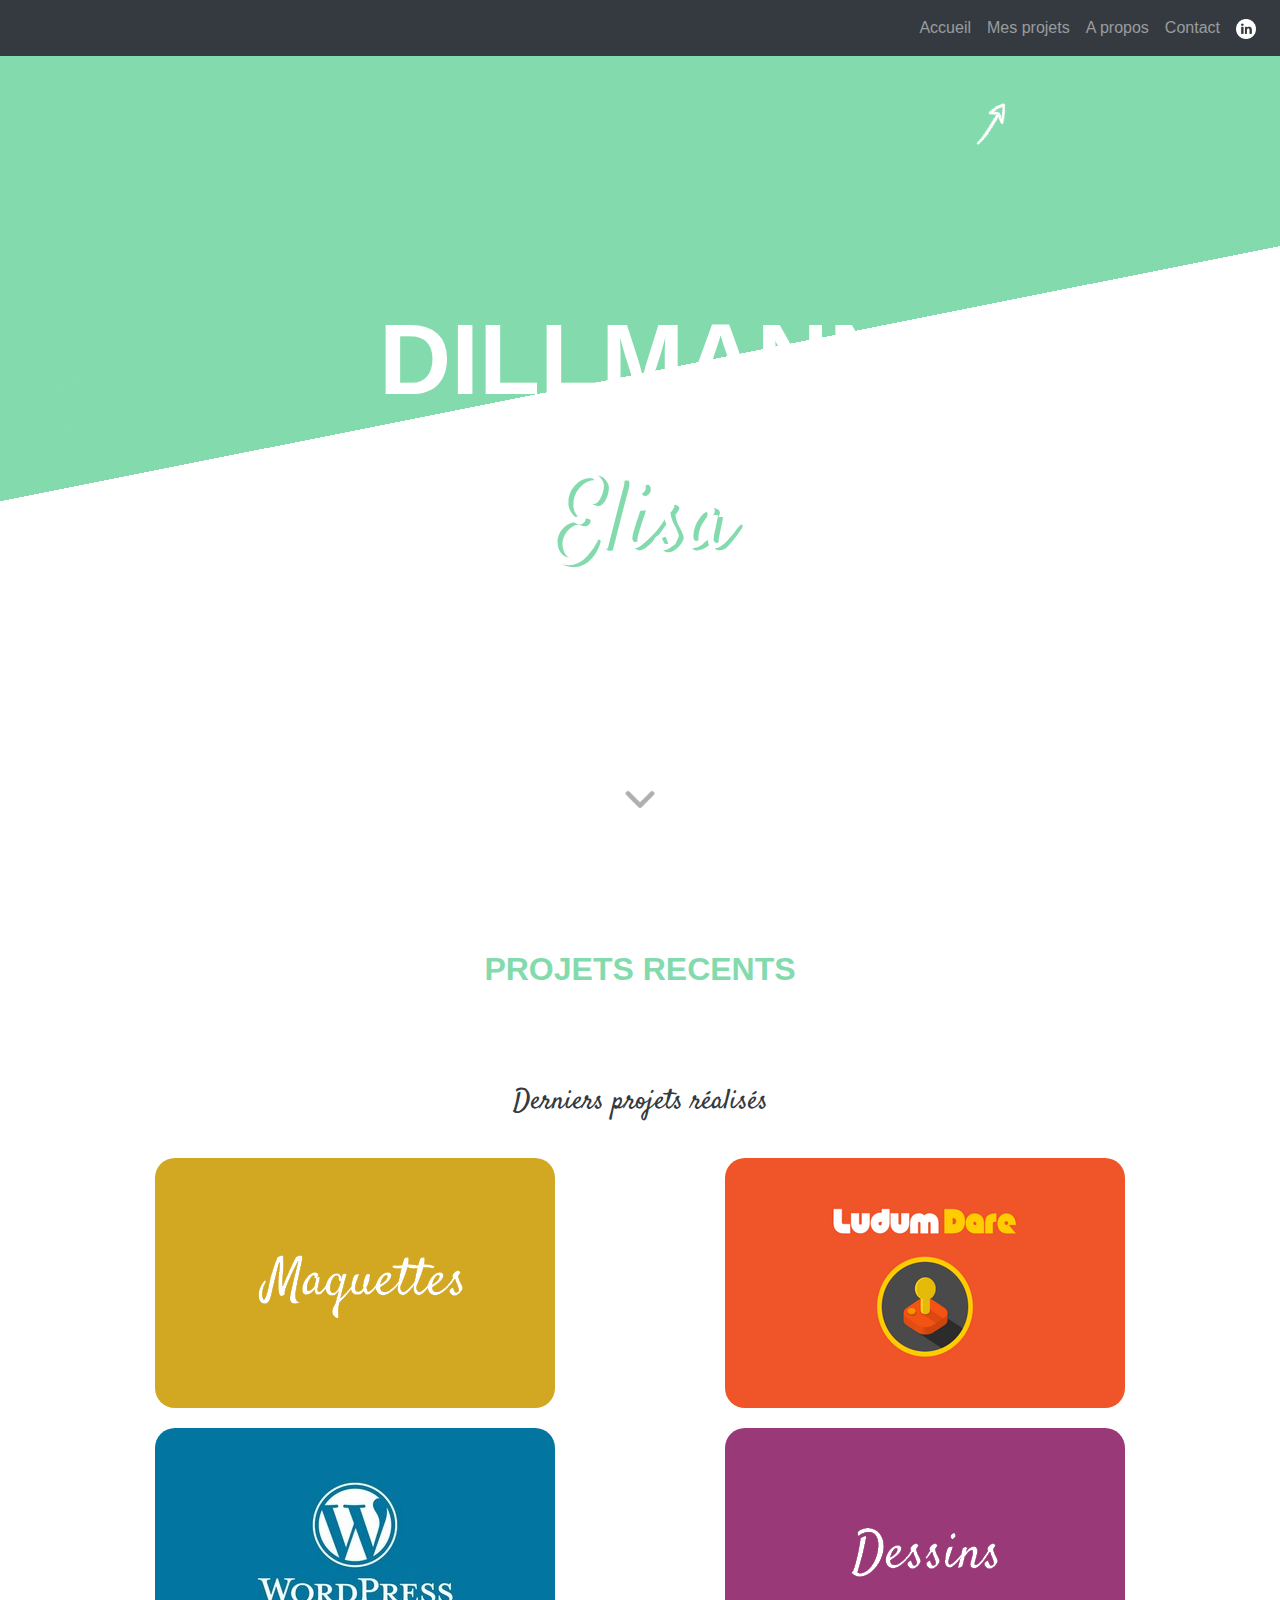
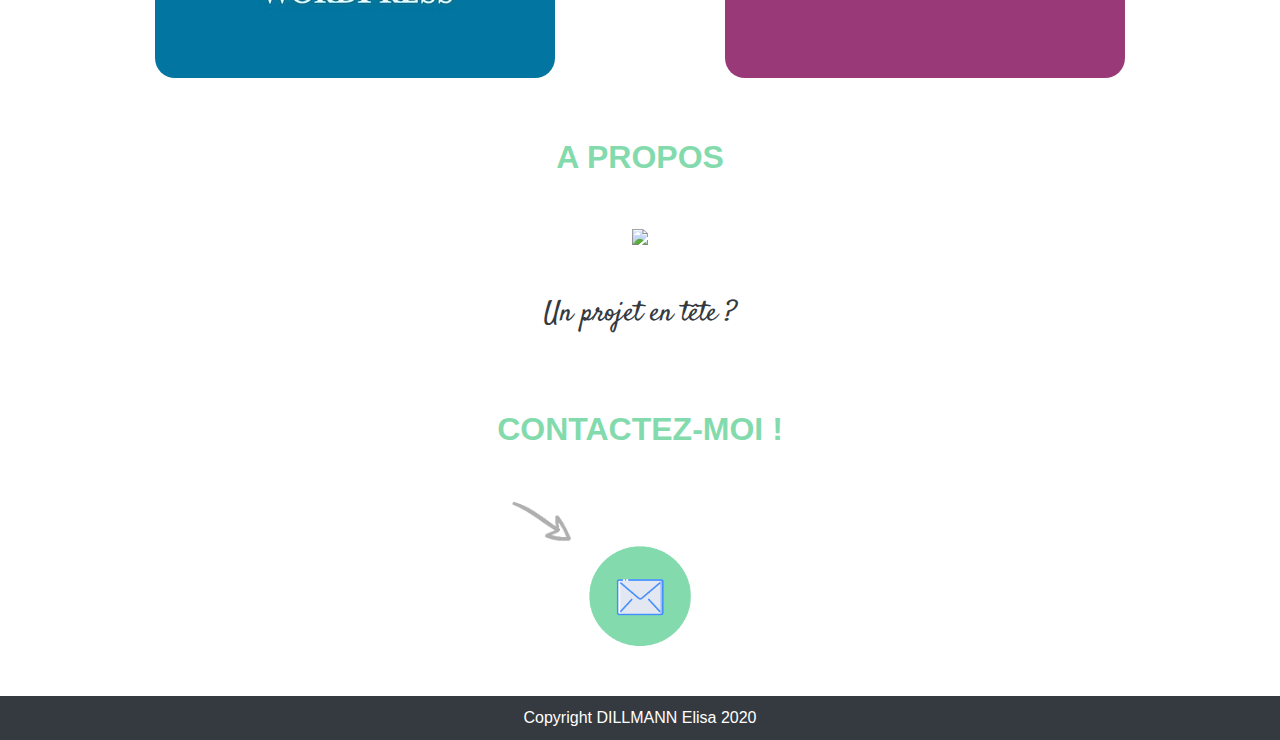
==== index.html @ acb9075e "portfolio content" ====
<!doctype html>
<html lang="en">
  <head>
    <!-- Required meta tags -->
    <meta charset="utf-8">
    <meta name="viewport" content="width=device-width, initial-scale=1, shrink-to-fit=no">

    <!-- Bootstrap CSS -->
    <link rel="stylesheet" href="https://stackpath.bootstrapcdn.com/bootstrap/4.4.1/css/bootstrap.min.css" integrity="sha384-Vkoo8x4CGsO3+Hhxv8T/Q5PaXtkKtu6ug5TOeNV6gBiFeWPGFN9MuhOf23Q9Ifjh" crossorigin="anonymous">
    <link rel="stylesheet" href="style.css">
    <link href="https://fonts.googleapis.com/css2?family=Satisfy&display=swap" rel="stylesheet">

    <title>DILLMANN Elisa</title>
  </head>
<body>
    <header>
 
      <nav class="navbar fixed-top navbar-expand-lg navbar-dark bg-dark">
        <a class="navbar-brand" href="#"></a>
        <button class="navbar-toggler" type="button" data-toggle="collapse" data-target="#navbarSupportedContent" aria-controls="navbarSupportedContent" aria-expanded="false" aria-label="Toggle navigation">
          <span class="navbar-toggler-icon"></span>
        </button>
      
        <!-- Bootstrap pour avoir le menu burger quand l'écran est réduit + liens du menu à droite -->
        <div class="collapse navbar-collapse  " id="navbarSupportedContent">
        
          <div class="collapse navbar-collapse" id="navbarsExample02">
            <form class="form-inline my-2 my-md-0">
              <a class="nav-link" href="#"></a>
            </form>
          </div>
          <div>
            <ul class="navbar-nav mr-auto">
              <li class="nav-item">
                <a class="nav-link" href="#familyname">Accueil </a>
              </li>
              <li class="nav-item">
                <a class="nav-link" href="#projets">Mes projets</a>
              </li>
              <li class="nav-item">
                <a class="nav-link" href="#apropos">A propos</a>
              </li>
              <li class="nav-item">
                <a class="nav-link" href="#contact">Contact</a>
              </li>
              <li>
                <a class="nav-link" href="https://www.linkedin.com/in/elisa-dillmann-827a28141/" target="blank"><img src="img/linkedin.png" height="20px"></a> 
              </li>
             
            </ul>
          </div>
        </div>
      </nav>
        
      <img src="flecheup.PNG" id="flecheup" class="floating">

        <div id="elisa">
           <p id="h1"  ></a>DILLMANN</p>   
           <p id="firstname">Elisa</p>

          <div id="imgdownarrow" class="floating">
            <a href="#projets"> <img src="img/downarrow.png" height="20px"></a>
         
       </div>

        </div>
    
      
    </header>


    <content>

      <div class="blocprojet">
        <h2 class="h2"id="projets"></a>PROJETS RECENTS</h2>
        
        <h3 class="h3">Derniers projets réalisés</h3>

        </div>
 <div class="row">           
          <div class="container text-center">
            <div class="row">
              <div class="col-sm">
                <a href="maquettes.html" target="blank"><img src="maquettes.png" class="projetsrecentsimg img-fluid" alt="Responsive image"></a>
              </div>
              <div class="col-sm ">
                <a href="ludumdare.html" target="blank"><img src="ludumdare.png" class="projetsrecentsimg img-fluid" alt="Responsive image"></a>
              </div>
            </div>
  <div class="row">       
              <div class="col-sm">
                <a href="wordpress.html" target="blank"><img src="img/wordpress.jpg" class="projetsrecentsimg img-fluid" alt="Responsive image"></a>
              </div>
              <div class="col-sm">
                <a href="drawings.html" target="blank"><img src="dessins.png" class="projetsrecentsimg img-fluid" alt="Responsive image"></a>
              </div>
              
            </div>
          </div>
        </div>
         

        
         <div>
            <h2 class="h2" id="apropos">A PROPOS</h2>

            <div id="imgapropos" class="text-center d-none d-lg-block d-md-block" > <img src="apropos.png"></div>
            <div id="imgapropos" class="text-center d-block d-sm-block d-md-none" > <img src="apropos2.png"></div>
        </div> 

     <div> 
          <h3 class="h3">Un projet en tête ?</h3> 
          <h2 class="h2" id="contact">CONTACTEZ-MOI !</h2>

          <div id="imgfleche"  class="floating">
             <img src="fleche.PNG" height="50px">
          </div>

         
          <div id="imgmail">
            <a href="mailto:dillmann.elisa@gmail.com" target="_blank"><img src="mail.png" height="100px"></a> 
          </div>
          
        </div> 

        
    </content>    

    <footer>
     <div id="footertext">Copyright DILLMANN Elisa 2020</div>

    </footer>

    

    <!-- Optional JavaScript -->
    <!-- jQuery first, then Popper.js, then Bootstrap JS -->
    <script src="https://code.jquery.com/jquery-3.4.1.slim.min.js" integrity="sha384-J6qa4849blE2+poT4WnyKhv5vZF5SrPo0iEjwBvKU7imGFAV0wwj1yYfoRSJoZ+n" crossorigin="anonymous"></script>
    <script src="https://cdn.jsdelivr.net/npm/popper.js@1.16.0/dist/umd/popper.min.js" integrity="sha384-Q6E9RHvbIyZFJoft+2mJbHaEWldlvI9IOYy5n3zV9zzTtmI3UksdQRVvoxMfooAo" crossorigin="anonymous"></script>
    <script src="https://stackpath.bootstrapcdn.com/bootstrap/4.4.1/js/bootstrap.min.js" integrity="sha384-wfSDF2E50Y2D1uUdj0O3uMBJnjuUD4Ih7YwaYd1iqfktj0Uod8GCExl3Og8ifwB6" crossorigin="anonymous"></script>

</body>
---- style.css ----
.bodypage {
  background-color: rgb(233, 233, 233);
 
}

#elisa {
 display: flex;
 flex-direction: column;
   height: 100vh;
    align-items: center;
    align-content: center;
    justify-content: center;
    background-image: url(fond.png);
     background-repeat:no-repeat;
  

}

#flecheup {
    display: flex;
    position: absolute;  right: 20%; 
    padding-top:10vh;
  
    
    
}

#h1{
    font-size: 100px;
    font-family: Arial, Helvetica, sans-serif;
    color:#ffffff;
    font-weight: bold;
   
}

#firstname {
    font-size:100px;
    font-family: 'Satisfy', cursive;
    color:#ffffff;
	text-shadow: 5px 2px 0px #83dbad;
	color: #ffffff;
    font-size: 100px;
    
}

@media screen and (min-width: 601px) {
    #h1 {
      font-size: 100px;
    }
  }
  

  @media screen and (max-width: 600px) {
    #h1  {
      font-size: 80px;
    }
  }

  @media screen and (min-width: 601px) {
    #firstname {
      font-size: 100px;
    }
  }
 
  @media screen and (max-width: 600px) {
    #firstname  {
      font-size: 80px;
    }
  }
  
.floating {  
    animation-name: floating;
    animation-duration: 3s;
    animation-iteration-count: infinite;
    animation-timing-function: ease-in-out;
    
 
}

@keyframes floating {
    from { transform: translate(0,  0px); }
    65%  { transform: translate(0, 15px); }
    to   { transform: translate(0, -0px); }    
}

.h2 {
    display:flex;
    justify-content: center;
    color:#83dbad;
    font-weight: bold;
    padding-bottom: 40px;
    padding-top: 50px;
}

.h3 {
    display:flex;
    justify-content: center;
    font-family: 'Satisfy', cursive;
    color:#353a40; 
    padding-top: 50px;
    padding-bottom:20px;
}



.table {
    display:flex;
   justify-content: center;
   padding-left:50px;
   padding-right:50px;
   align-content: center;
   justify-content: center;

   
}

#imgapropos {
    display: flex;
    align-items: center;
    justify-content: center;
}

#imgmail {
    display: flex;
    align-items: center;
    justify-content: center;
    padding: 50px;
}

#imgfleche {
    display: flex;
    align-items: center;
    justify-content: center;
    margin-left: -200px;
    margin-bottom: -50px;
    
   
}


#imgdownarrow {
    display: flex;
    bottom: 10%;
    position: absolute;
}

#imglinkedin {
    opacity:0.7;
    transition-property: opacity;
    transition-duration: 0.3s;
}

#imglinkedin:hover {
    opacity:1.0;
}



#footertext {
    color:#ffffff;
    justify-content: center;
    align-items: center;
    background-color:#353a40 ;
    text-align: center;
    padding-top: 10px;
    padding-bottom: 10px;
    

}

.projetsrecentsimg {
    opacity: 1;
	-webkit-transition: .3s ease-in-out;
	transition: .3s ease-in-out;
    border-radius: 30px;
    padding: 10px;
}

.projetsrecentsimg:hover {
    opacity: .5;
}

/* PAGES DES PROJETS */

#projectstitle {
    
    display: flex;
    font-family: 'Satisfy', cursive;
    font-size: 100px;
    background-image: url(fondprojets.png);
    justify-content: center;
    padding-top:10vh;
    padding-bottom: 10vh;

}

@media screen and (min-width: 601px) {
  #projectstitle {
    font-size: 100px;
  }
}


@media screen and (max-width: 600px) {
  #projectstitle  {
    font-size: 80px;
  }
}




#projetencours {
    display: flex;
    justify-content: center;
    font-size: 30px;
    font-family: Arial, Helvetica, sans-serif;
    padding: 10vh;
}

.carneliantext {
    font-family: Arial, Helvetica, sans-serif;
    font-size: 20px;

}

.imgapropos {
    background-image: url(apropos.PNG);
  }
  
  @media (min-width: 50em) {
    .logo {
      background-image: url(apropos2.PNG);
    }
  }

 .projectstext {
     justify-content: center;
     text-align: center;
 }



  @media screen and (max-width: 600px) {
    #h1  {
      font-size: 80px;
    }
  }

  @media screen and (min-width: 601px) {
    #projectstitle {
      font-size: 100px;
    }
  }
  

  @media screen and (max-width: 600px) {
    #projectstitle  {
      font-size: 80px;
    }
  }
  

  .projectbutton {
    display: flex;
    align-items: center;
    justify-content: center;
    padding-top: 20px;
 
  }


.projectsdescription {
 font-family: Arial, Helvetica, sans-serif;
 font-size:18px;
 justify-content: center;
 align-items: center;
 text-align: center;
 
}

#projectsdescription {
  font-family: Arial, Helvetica, sans-serif;
  font-size:18px;
}


#softwareimg {
  padding:10px;
}

.tableaux {
  display: flex;
  justify-content: center;
  align-content: center;
  align-items: center;
}


#tableau2 {
  background-color: #ffffff;
  
  border-radius: 20px;
  overflow: hidden;
  margin: 40px;
  box-shadow: 4px 4px 6px rgb(175, 174, 174);
 
}

.h3table {

  font-family: 'Satisfy', cursive;
  color:#353a40; 
  font-size: 25px;
  
 
}

.softwareimg {
  margin: 10px;
  padding-bottom: 10px;
}


.imgprojects {
  display: flex;
  justify-content: center;
  align-content: center;
  align-items: center;
  
}



.drawing {
  padding-top: 20px;
  padding-bottom: 20px;
 
}

.drawing {
	opacity: 1;
	-webkit-transition: .3s ease-in-out;
	transition: .3s ease-in-out;
}
.drawing:hover{
  opacity: .5;
}
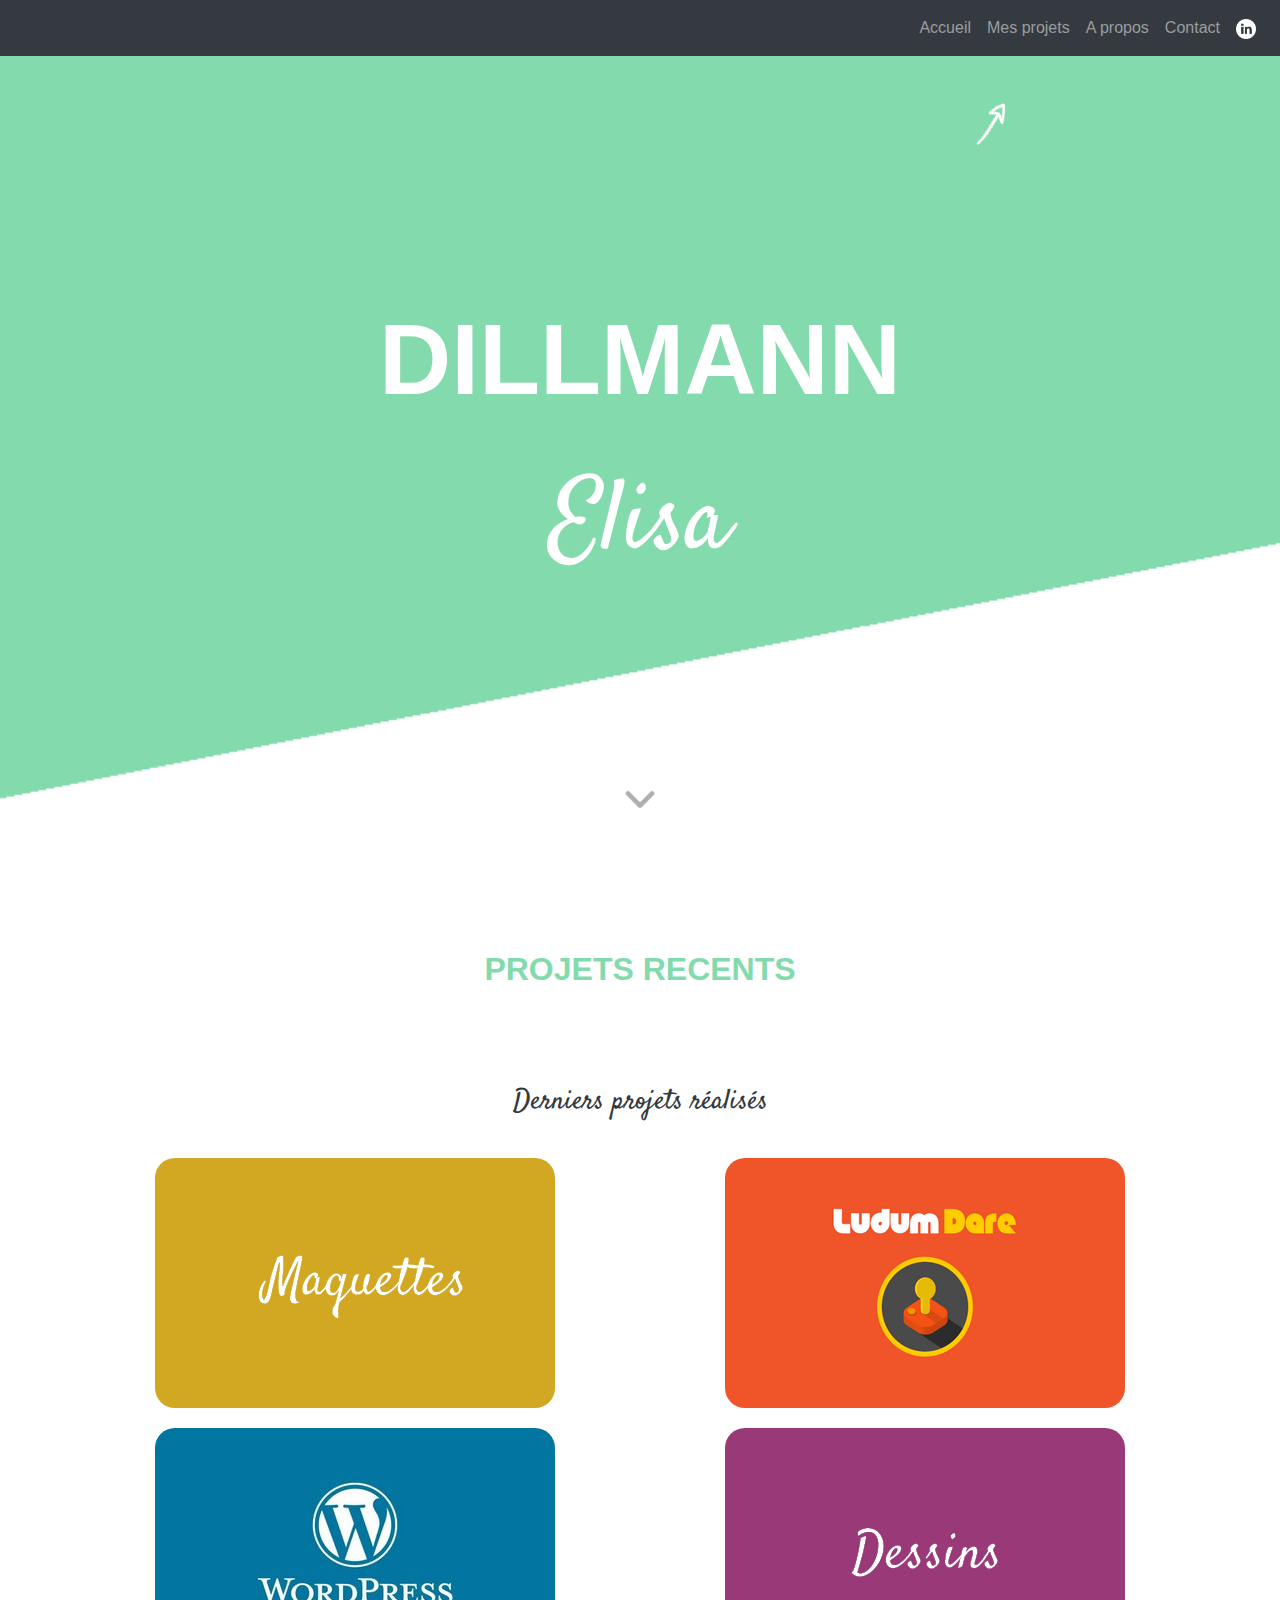
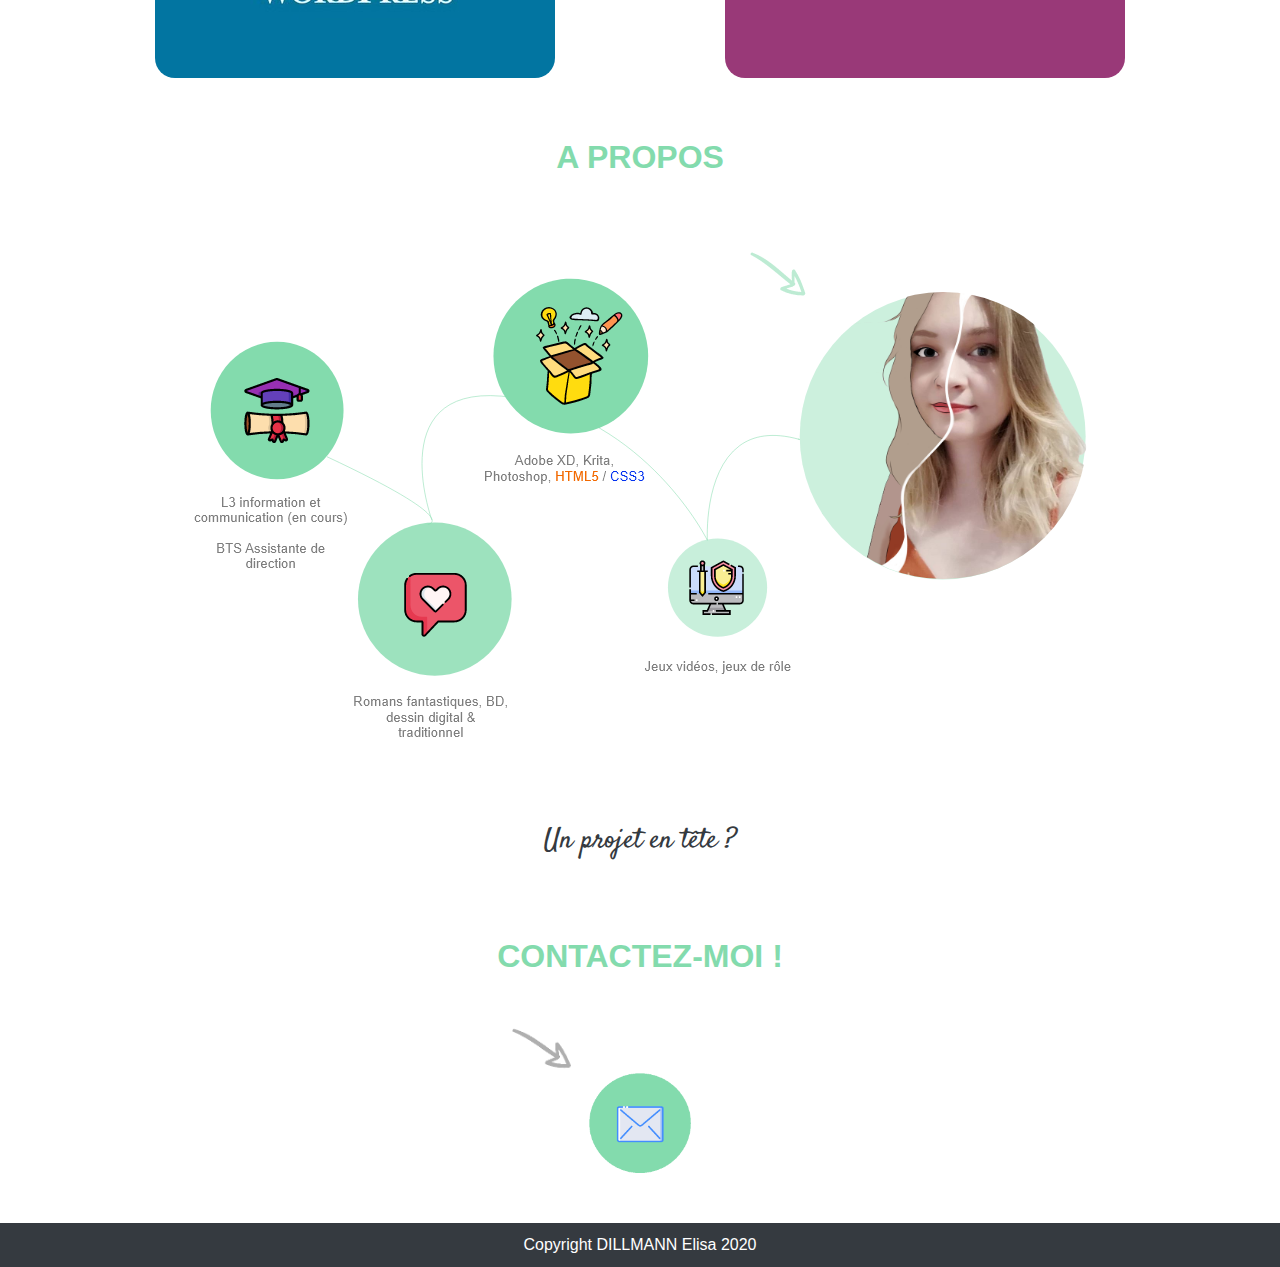
==== commit 72b4b393: "apropos.png changed to about.png" ====
--- a/index.html
+++ b/index.html
@@ -104,8 +104,8 @@
          <div>
             <h2 class="h2" id="apropos">A PROPOS</h2>
 
-            <div id="imgapropos" class="text-center d-none d-lg-block d-md-block" > <img src="apropos.png"></div>
-            <div id="imgapropos" class="text-center d-block d-sm-block d-md-none" > <img src="apropos2.png"></div>
+            <div id="imgapropos" class="text-center d-none d-lg-block d-md-block" > <img src="about.png"></div>
+            <div id="imgapropos" class="text-center d-block d-sm-block d-md-none" > <img src="aboutbis.png"></div>
         </div> 
 
      <div> 
--- a/style.css
+++ b/style.css
@@ -11,6 +11,7 @@
     align-content: center;
     justify-content: center;
     background-image: url(fond.png);
+    background-size: cover;
      background-repeat:no-repeat;
   
 
@@ -225,12 +226,12 @@
 }
 
 .imgapropos {
-    background-image: url(apropos.PNG);
+    background-image: url(about.png);
   }
   
   @media (min-width: 50em) {
     .logo {
-      background-image: url(apropos2.PNG);
+      background-image: url(aboutbis.png);
     }
   }
 
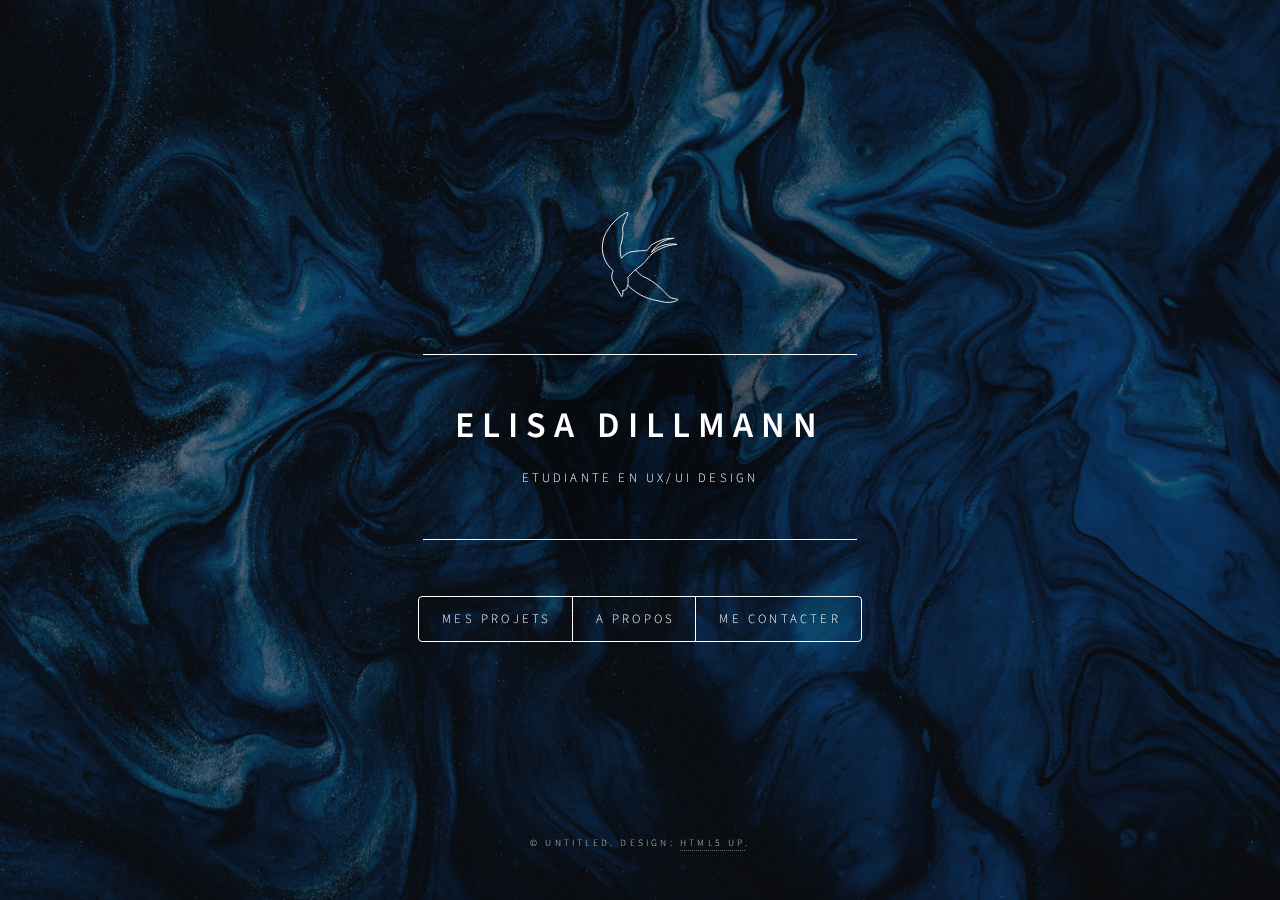
==== commit 259fbd3a: "NEW DESIGN SEPT 2021" ====
--- a/index.html
+++ b/index.html
@@ -1,143 +1,403 @@
-<!doctype html>
-<html lang="en">
-  <head>
-    <!-- Required meta tags -->
-    <meta charset="utf-8">
-    <meta name="viewport" content="width=device-width, initial-scale=1, shrink-to-fit=no">
-
-    <!-- Bootstrap CSS -->
-    <link rel="stylesheet" href="https://stackpath.bootstrapcdn.com/bootstrap/4.4.1/css/bootstrap.min.css" integrity="sha384-Vkoo8x4CGsO3+Hhxv8T/Q5PaXtkKtu6ug5TOeNV6gBiFeWPGFN9MuhOf23Q9Ifjh" crossorigin="anonymous">
-    <link rel="stylesheet" href="style.css">
-    <link href="https://fonts.googleapis.com/css2?family=Satisfy&display=swap" rel="stylesheet">
-
-    <title>DILLMANN Elisa</title>
-  </head>
-<body>
-    <header>
- 
-      <nav class="navbar fixed-top navbar-expand-lg navbar-dark bg-dark">
-        <a class="navbar-brand" href="#"></a>
-        <button class="navbar-toggler" type="button" data-toggle="collapse" data-target="#navbarSupportedContent" aria-controls="navbarSupportedContent" aria-expanded="false" aria-label="Toggle navigation">
-          <span class="navbar-toggler-icon"></span>
-        </button>
-      
-        <!-- Bootstrap pour avoir le menu burger quand l'écran est réduit + liens du menu à droite -->
-        <div class="collapse navbar-collapse  " id="navbarSupportedContent">
-        
-          <div class="collapse navbar-collapse" id="navbarsExample02">
-            <form class="form-inline my-2 my-md-0">
-              <a class="nav-link" href="#"></a>
-            </form>
-          </div>
-          <div>
-            <ul class="navbar-nav mr-auto">
-              <li class="nav-item">
-                <a class="nav-link" href="#familyname">Accueil </a>
-              </li>
-              <li class="nav-item">
-                <a class="nav-link" href="#projets">Mes projets</a>
-              </li>
-              <li class="nav-item">
-                <a class="nav-link" href="#apropos">A propos</a>
-              </li>
-              <li class="nav-item">
-                <a class="nav-link" href="#contact">Contact</a>
-              </li>
-              <li>
-                <a class="nav-link" href="https://www.linkedin.com/in/elisa-dillmann-827a28141/" target="blank"><img src="img/linkedin.png" height="20px"></a> 
-              </li>
-             
-            </ul>
-          </div>
-        </div>
-      </nav>
-        
-      <img src="flecheup.PNG" id="flecheup" class="floating">
-
-        <div id="elisa">
-           <p id="h1"  ></a>DILLMANN</p>   
-           <p id="firstname">Elisa</p>
-
-          <div id="imgdownarrow" class="floating">
-            <a href="#projets"> <img src="img/downarrow.png" height="20px"></a>
-         
-       </div>
-
-        </div>
-    
-      
-    </header>
-
-
-    <content>
-
-      <div class="blocprojet">
-        <h2 class="h2"id="projets"></a>PROJETS RECENTS</h2>
-        
-        <h3 class="h3">Derniers projets réalisés</h3>
-
-        </div>
- <div class="row">           
-          <div class="container text-center">
-            <div class="row">
-              <div class="col-sm">
-                <a href="maquettes.html" target="blank"><img src="maquettes.png" class="projetsrecentsimg img-fluid" alt="Responsive image"></a>
-              </div>
-              <div class="col-sm ">
-                <a href="ludumdare.html" target="blank"><img src="ludumdare.png" class="projetsrecentsimg img-fluid" alt="Responsive image"></a>
-              </div>
-            </div>
-  <div class="row">       
-              <div class="col-sm">
-                <a href="wordpress.html" target="blank"><img src="img/wordpress.jpg" class="projetsrecentsimg img-fluid" alt="Responsive image"></a>
-              </div>
-              <div class="col-sm">
-                <a href="drawings.html" target="blank"><img src="dessins.png" class="projetsrecentsimg img-fluid" alt="Responsive image"></a>
-              </div>
-              
-            </div>
-          </div>
-        </div>
-         
-
-        
-         <div>
-            <h2 class="h2" id="apropos">A PROPOS</h2>
-
-            <div id="imgapropos" class="text-center d-none d-lg-block d-md-block" > <img src="about.png"></div>
-            <div id="imgapropos" class="text-center d-block d-sm-block d-md-none" > <img src="aboutbis.png"></div>
-        </div> 
-
-     <div> 
-          <h3 class="h3">Un projet en tête ?</h3> 
-          <h2 class="h2" id="contact">CONTACTEZ-MOI !</h2>
-
-          <div id="imgfleche"  class="floating">
-             <img src="fleche.PNG" height="50px">
-          </div>
-
-         
-          <div id="imgmail">
-            <a href="mailto:dillmann.elisa@gmail.com" target="_blank"><img src="mail.png" height="100px"></a> 
-          </div>
-          
-        </div> 
-
-        
-    </content>    
-
-    <footer>
-     <div id="footertext">Copyright DILLMANN Elisa 2020</div>
-
-    </footer>
-
-    
-
-    <!-- Optional JavaScript -->
-    <!-- jQuery first, then Popper.js, then Bootstrap JS -->
-    <script src="https://code.jquery.com/jquery-3.4.1.slim.min.js" integrity="sha384-J6qa4849blE2+poT4WnyKhv5vZF5SrPo0iEjwBvKU7imGFAV0wwj1yYfoRSJoZ+n" crossorigin="anonymous"></script>
-    <script src="https://cdn.jsdelivr.net/npm/popper.js@1.16.0/dist/umd/popper.min.js" integrity="sha384-Q6E9RHvbIyZFJoft+2mJbHaEWldlvI9IOYy5n3zV9zzTtmI3UksdQRVvoxMfooAo" crossorigin="anonymous"></script>
-    <script src="https://stackpath.bootstrapcdn.com/bootstrap/4.4.1/js/bootstrap.min.js" integrity="sha384-wfSDF2E50Y2D1uUdj0O3uMBJnjuUD4Ih7YwaYd1iqfktj0Uod8GCExl3Og8ifwB6" crossorigin="anonymous"></script>
-
-</body>
-
+<!DOCTYPE HTML>
+<!--
+	Dimension by HTML5 UP
+	html5up.net | @ajlkn
+	Free for personal and commercial use under the CCA 3.0 license (html5up.net/license)
+-->
+<html>
+	<head>
+		<link rel="icon" type="image/png" href="images/logo/logo_dark.svg" />
+		<title>Elisa Dillmann</title>
+		<meta charset="utf-8" />
+		<meta name="viewport" content="width=device-width, initial-scale=1, user-scalable=no" />
+		<link rel="stylesheet" href="assets/css/main.css" />
+		<noscript><link rel="stylesheet" href="assets/css/noscript.css" /></noscript>
+	</head>
+	<body class="is-preload">
+
+		<!-- Wrapper -->
+			<div id="wrapper">
+
+				<!-- Header -->
+					<header id="header">
+						<div class="logo">
+							<img src="images/logo/logo_light.svg" alt="" />
+							<!--<span class="icon fa-gem"></span>-->
+						</div>
+						<div class="content">
+							<div class="inner">
+								<h1>Elisa Dillmann</h1>
+								<p>Etudiante en UX/UI Design</p>
+							</div>
+						</div>
+						<nav>
+							<ul>
+								<!-- <li><a href="#intro">Intro</a></li> -->
+								<li><a href="#work">Mes projets</a></li>
+								<li><a href="#about">A propos</a></li>
+								<li><a href="mailto:dillmann.elisa@gmail.com">Me contacter</a></li>
+								<!--<li><a href="#elements">Elements</a></li>-->
+							</ul>
+						</nav>
+					</header>
+
+				<!-- Main -->
+					<div id="main">
+
+
+						<!--
+						 Intro 
+							<article id="intro">
+								<h2 class="major">Intro</h2>
+								<span class="image main"><img src="images/pic01.jpg" alt="" /></span>
+								<p>Aenean ornare velit lacus, ac varius enim ullamcorper eu. Proin aliquam facilisis ante interdum congue. Integer mollis, nisl amet convallis, porttitor magna ullamcorper, amet egestas mauris. Ut magna finibus nisi nec lacinia. Nam maximus erat id euismod egestas. By the way, check out my <a href="#work">awesome work</a>.</p>
+								<p>Lorem ipsum dolor sit amet, consectetur adipiscing elit. Duis dapibus rutrum facilisis. Class aptent taciti sociosqu ad litora torquent per conubia nostra, per inceptos himenaeos. Etiam tristique libero eu nibh porttitor fermentum. Nullam venenatis erat id vehicula viverra. Nunc ultrices eros ut ultricies condimentum. Mauris risus lacus, blandit sit amet venenatis non, bibendum vitae dolor. Nunc lorem mauris, fringilla in aliquam at, euismod in lectus. Pellentesque habitant morbi tristique senectus et netus et malesuada fames ac turpis egestas. In non lorem sit amet elit placerat maximus. Pellentesque aliquam maximus risus, vel sed vehicula.</p>
+							</article>
+						-->
+					
+
+						<!-- Work -->
+							<article id="work">
+								<h2 class="major">Mes projets</h2>
+								
+								<h3>Institut du contenu </h3>
+								<h5>UX/UI Design</h5>
+								<span class="image main"><img src="images/Projets/IC.png" alt="" /></span>
+								<p>Adipiscing magna sed dolor elit. Praesent eleifend dignissim arcu, at eleifend sapien imperdiet ac. Aliquam erat volutpat.
+								 Praesent urna nisi, fringila lorem et vehicula lacinia quam. Integer sollicitudin mauris nec lorem luctus ultrices.</p>
+								
+								<h3>Reverse</h3>
+								<h5>UX/UI Design</h5>
+								<span class="image main"><img src="images/Projets/reverse.png" alt="" /></span>
+								<p>Adipiscing magna sed dolor elit. Praesent eleifend dignissim arcu, at eleifend sapien imperdiet ac. Aliquam erat volutpat.
+									Praesent urna nisi, fringila lorem et vehicula lacinia quam. Integer sollicitudin mauris nec lorem luctus ultrices.</p>
+
+								<h3>Planty Buddy</h3>
+								<h5>UX/UI Design</h5>
+								<span class="image main"><img src="images/Projets/buddyplanty.png" alt="" /></span>
+								<p>Adipiscing magna sed dolor elit. Praesent eleifend dignissim arcu, at eleifend sapien imperdiet ac. Aliquam erat volutpat.
+										Praesent urna nisi, fringila lorem et vehicula lacinia quam. Integer sollicitudin mauris nec lorem luctus ultrices.</p>
+
+								<h3>Unstuck Me</h3>
+								<h5>UI Design</h5>
+								<span class="image main"><img src="images/Projets/Unstuckme.png" alt="" /></span>
+								<p>Adipiscing magna sed dolor elit. Praesent eleifend dignissim arcu, at eleifend sapien imperdiet ac. Aliquam erat volutpat.
+								Praesent urna nisi, fringila lorem et vehicula lacinia quam. Integer sollicitudin mauris nec lorem luctus ultrices.</p>
+	
+
+
+							</article>
+							
+
+						<!-- About -->
+
+						
+							<article id="about">
+							<h2 class="major">A propos de moi</h2>
+							
+							 
+							<span id="imgabout">
+
+								<p>Lorem ipsum dolor sit amet, consectetur et adipiscing elit. Praesent eleifend dignissim arcu, 
+									at eleifend sapien imperdiet ac. Aliquam erat volutpat. Praesent urna nisi, fringila lorem et vehicula lacinia quam. 
+									Integer sollicitudin mauris nec lorem luctus ultrices. Aliquam libero et malesuada fames ac ante ipsum primis in faucibus. Cras viverra ligula sit amet ex mollis mattis lorem ipsum dolor sit amet.</p>
+							
+								</span>
+
+							<img src="images/about.png" width="35%" alt="" />
+								
+
+								
+						</article>
+
+						<!-- Contact -->
+							<article id="contact">
+								<h2 class="major">Contactez-moi</h2>
+								<form method="post" action="mailto:dillmann.elisa@gmail.com" onsubmit="return" >
+									<div class="fields">
+										<div class="field half">
+											<label for="name">Nom/Société</label>
+											<input type="text" name="name" id="name" />
+										</div>
+										<div class="field half">
+											<label for="email">Adresse e-mail</label>
+											<input type="text" name="email" id="email" />
+										</div>
+										<div class="field">
+											<label for="message">Message</label>
+											<textarea name="message" id="message" rows="4"></textarea>
+										</div>
+									</div>
+									<div a href="mailto:dillmann.elisa@gmail.com" target="_blank"></a>
+									<ul class="actions">
+										<li><input type="submit"  value="Envoyer" class="primary" /></li>
+										<li><input type="reset" value="Reset" /></li>
+									</ul>
+								</div>
+								</form>
+							
+								<!--
+								<ul class="icons">
+									<li><a href="#" class="icon brands fa-twitter"><span class="label">Twitter</span></a></li>
+									<li><a href="#" class="icon brands fa-facebook-f"><span class="label">Facebook</span></a></li>
+									<li><a href="#" class="icon brands fa-instagram"><span class="label">Instagram</span></a></li>
+									<li><a href="#" class="icon brands fa-github"><span class="label">GitHub</span></a></li>
+								</ul>
+							-->
+							</article>
+							
+
+						<!-- Elements -->
+							<article id="elements">
+								<h2 class="major">Elements</h2>
+
+								<section>
+									<h3 class="major">Text</h3>
+									<p>This is <b>bold</b> and this is <strong>strong</strong>. This is <i>italic</i> and this is <em>emphasized</em>.
+									This is <sup>superscript</sup> text and this is <sub>subscript</sub> text.
+									This is <u>underlined</u> and this is code: <code>for (;;) { ... }</code>. Finally, <a href="#">this is a link</a>.</p>
+									<hr />
+									<h2>Heading Level 2</h2>
+									<h3>Heading Level 3</h3>
+									<h4>Heading Level 4</h4>
+									<h5>Heading Level 5</h5>
+									<h6>Heading Level 6</h6>
+									<hr />
+									<h4>Blockquote</h4>
+									<blockquote>Fringilla nisl. Donec accumsan interdum nisi, quis tincidunt felis sagittis eget tempus euismod. Vestibulum ante ipsum primis in faucibus vestibulum. Blandit adipiscing eu felis iaculis volutpat ac adipiscing accumsan faucibus. Vestibulum ante ipsum primis in faucibus lorem ipsum dolor sit amet nullam adipiscing eu felis.</blockquote>
+									<h4>Preformatted</h4>
+									<pre><code>i = 0;
+
+while (!deck.isInOrder()) {
+    print 'Iteration ' + i;
+    deck.shuffle();
+    i++;
+}
+
+print 'It took ' + i + ' iterations to sort the deck.';</code></pre>
+								</section>
+
+								<section>
+									<h3 class="major">Lists</h3>
+
+									<h4>Unordered</h4>
+									<ul>
+										<li>Dolor pulvinar etiam.</li>
+										<li>Sagittis adipiscing.</li>
+										<li>Felis enim feugiat.</li>
+									</ul>
+
+									<h4>Alternate</h4>
+									<ul class="alt">
+										<li>Dolor pulvinar etiam.</li>
+										<li>Sagittis adipiscing.</li>
+										<li>Felis enim feugiat.</li>
+									</ul>
+
+									<h4>Ordered</h4>
+									<ol>
+										<li>Dolor pulvinar etiam.</li>
+										<li>Etiam vel felis viverra.</li>
+										<li>Felis enim feugiat.</li>
+										<li>Dolor pulvinar etiam.</li>
+										<li>Etiam vel felis lorem.</li>
+										<li>Felis enim et feugiat.</li>
+									</ol>
+									<h4>Icons</h4>
+									<ul class="icons">
+										<li><a href="#" class="icon brands fa-twitter"><span class="label">Twitter</span></a></li>
+										<li><a href="#" class="icon brands fa-facebook-f"><span class="label">Facebook</span></a></li>
+										<li><a href="#" class="icon brands fa-instagram"><span class="label">Instagram</span></a></li>
+										<li><a href="#" class="icon brands fa-github"><span class="label">Github</span></a></li>
+									</ul>
+
+									<h4>Actions</h4>
+									<ul class="actions">
+										<li><a href="#" class="button primary">Default</a></li>
+										<li><a href="#" class="button">Default</a></li>
+									</ul>
+									<ul class="actions stacked">
+										<li><a href="#" class="button primary">Default</a></li>
+										<li><a href="#" class="button">Default</a></li>
+									</ul>
+								</section>
+
+								<!-- <section>
+									<h3 class="major">Table</h3>
+									<h4>Default</h4>
+									<div class="table-wrapper">
+										<table>
+											<thead>
+												<tr>
+													<th>Name</th>
+													<th>Description</th>
+													<th>Price</th>
+												</tr>
+											</thead>
+											<tbody>
+												<tr>
+													<td>Item One</td>
+													<td>Ante turpis integer aliquet porttitor.</td>
+													<td>29.99</td>
+												</tr>
+												<tr>
+													<td>Item Two</td>
+													<td>Vis ac commodo adipiscing arcu aliquet.</td>
+													<td>19.99</td>
+												</tr>
+												<tr>
+													<td>Item Three</td>
+													<td> Morbi faucibus arcu accumsan lorem.</td>
+													<td>29.99</td>
+												</tr>
+												<tr>
+													<td>Item Four</td>
+													<td>Vitae integer tempus condimentum.</td>
+													<td>19.99</td>
+												</tr>
+												<tr>
+													<td>Item Five</td>
+													<td>Ante turpis integer aliquet porttitor.</td>
+													<td>29.99</td>
+												</tr>
+											</tbody>
+											<tfoot>
+												<tr>
+													<td colspan="2"></td>
+													<td>100.00</td>
+												</tr>
+											</tfoot>
+										</table>
+									</div>
+
+									<h4>Alternate</h4>
+									<div class="table-wrapper">
+										<table class="alt">
+											<thead>
+												<tr>
+													<th>Name</th>
+													<th>Description</th>
+													<th>Price</th>
+												</tr>
+											</thead>
+											<tbody>
+												<tr>
+													<td>Item One</td>
+													<td>Ante turpis integer aliquet porttitor.</td>
+													<td>29.99</td>
+												</tr>
+												<tr>
+													<td>Item Two</td>
+													<td>Vis ac commodo adipiscing arcu aliquet.</td>
+													<td>19.99</td>
+												</tr>
+												<tr>
+													<td>Item Three</td>
+													<td> Morbi faucibus arcu accumsan lorem.</td>
+													<td>29.99</td>
+												</tr>
+												<tr>
+													<td>Item Four</td>
+													<td>Vitae integer tempus condimentum.</td>
+													<td>19.99</td>
+												</tr>
+												<tr>
+													<td>Item Five</td>
+													<td>Ante turpis integer aliquet porttitor.</td>
+													<td>29.99</td>
+												</tr>
+											</tbody>
+											<tfoot>
+												<tr>
+													<td colspan="2"></td>
+													<td>100.00</td>
+												</tr>
+											</tfoot>
+										</table>
+									</div>
+								</section>
+							-->
+								<section>
+									<h3 class="major">Buttons</h3>
+									<ul class="actions">
+										<li><a href="#" class="button primary">Primary</a></li>
+										<li><a href="#" class="button">Default</a></li>
+									</ul>
+									<ul class="actions">
+										<li><a href="#" class="button">Default</a></li>
+										<li><a href="#" class="button small">Small</a></li>
+									</ul>
+									<ul class="actions">
+										<li><a href="#" class="button primary icon solid fa-download">Icon</a></li>
+										<li><a href="#" class="button icon solid fa-download">Icon</a></li>
+									</ul>
+									<ul class="actions">
+										<li><span class="button primary disabled">Disabled</span></li>
+										<li><span class="button disabled">Disabled</span></li>
+									</ul>
+								</section>
+
+								<section>
+									<h3 class="major">Form</h3>
+									<form method="post" action="#">
+										<div class="fields">
+											<div class="field half">
+												<label for="demo-name">Nom</label>
+												<input type="text" name="demo-name" id="demo-name" value="" placeholder="Elisa Dillmann" />
+											</div>
+											<div class="field half">
+												<label for="demo-email">Email</label>
+												<input type="email" name="demo-email" id="demo-email" value="" placeholder="dillmann.elisa@gmail.com" />
+											</div>
+											
+											<div class="field half">
+												<input type="radio" id="demo-priority-low" name="demo-priority" checked>
+												<label for="demo-priority-low">Low</label>
+											</div>
+											<div class="field half">
+												<input type="radio" id="demo-priority-high" name="demo-priority">
+												<label for="demo-priority-high">High</label>
+											</div>
+											<div class="field half">
+												<input type="checkbox" id="demo-copy" name="demo-copy">
+												<label for="demo-copy">Envoyez moi une copie</label>
+											</div>
+											<div class="field half">
+												<input type="checkbox" id="demo-human" name="demo-human" checked>
+												<label for="demo-human">Je ne suis pas un robot</label>
+											</div>
+											<div class="field">
+												<label for="demo-message">Message</label>
+												<textarea name="demo-message" id="demo-message" placeholder="Tapez votre message" rows="6"></textarea>
+											</div>
+										</div>
+										<ul class="actions">
+											<li><input a href="mailto:dillmann.elisa@gmail.com" type="submit" value="Send Message" class="primary" /></li>
+											<li><input type="reset" value="Reset" /></li>
+										</ul>
+									</form>
+								</section>
+
+							</article>
+
+					</div>
+
+				<!-- Footer -->
+					<footer id="footer">
+						<p class="copyright">&copy; Untitled. Design: <a href="https://html5up.net">HTML5 UP</a>.</p>
+					</footer>
+
+			</div>
+
+		<!-- BG -->
+			<div id="bg"></div>
+
+		<!-- Scripts -->
+			<script src="assets/js/jquery.min.js"></script>
+			<script src="assets/js/browser.min.js"></script>
+			<script src="assets/js/breakpoints.min.js"></script>
+			<script src="assets/js/util.js"></script>
+			<script src="assets/js/main.js"></script>
+
+	</body>
+</html>
--- a/assets/css/main.css
+++ b/assets/css/main.css
@@ -0,0 +1,1672 @@
+@import url(fontawesome-all.min.css);
+@import url("https://fonts.googleapis.com/css?family=Source+Sans+Pro:300italic,600italic,300,600");
+
+/*
+	Dimension by HTML5 UP
+	html5up.net | @ajlkn
+	Free for personal and commercial use under the CCA 3.0 license (html5up.net/license)
+*/
+
+
+html, body, div, span, applet, object,
+iframe, h1, h2, h3, h4, h5, h6, p, blockquote,
+pre, a, abbr, acronym, address, big, cite,
+code, del, dfn, em, img, ins, kbd, q, s, samp,
+small, strike, strong, sub, sup, tt, var, b,
+u, i, center, dl, dt, dd, ol, ul, li, fieldset,
+form, label, legend, table, caption, tbody,
+tfoot, thead, tr, th, td, article, aside,
+canvas, details, embed, figure, figcaption,
+footer, header, hgroup, menu, nav, output, ruby,
+section, summary, time, mark, audio, video {
+	margin: 0;
+	padding: 0;
+	border: 0;
+	font-size: 100%;
+	font: inherit;
+	vertical-align: baseline;}
+
+article, aside, details, figcaption, figure,
+footer, header, hgroup, menu, nav, section {
+	display: block;}
+
+
+
+body {
+	line-height: 1;
+}
+
+ol, ul {
+	list-style: none;
+}
+
+blockquote, q {
+	quotes: none;
+}
+
+	blockquote:before, blockquote:after, q:before, q:after {
+		content: '';
+		content: none;
+	}
+
+table {
+	border-collapse: collapse;
+	border-spacing: 0;
+}
+
+body {
+	-webkit-text-size-adjust: none;
+}
+
+mark {
+	background-color: transparent;
+	color: inherit;
+}
+
+input::-moz-focus-inner {
+	border: 0;
+	padding: 0;
+}
+
+input, select, textarea {
+	-moz-appearance: none;
+	-webkit-appearance: none;
+	-ms-appearance: none;
+	appearance: none;
+}
+
+/* Basic */
+
+	@-ms-viewport {
+		width: device-width;
+	}
+
+	@media screen and (max-width: 480px) {
+
+		html, body {
+			min-width: 320px;
+		}
+
+	}
+
+	html {
+		box-sizing: border-box;
+	}
+
+	*, *:before, *:after {
+		box-sizing: inherit;
+	}
+
+	body {
+		background: #1b1f22;
+	}
+
+		body.is-preload *, body.is-preload *:before, body.is-preload *:after {
+			-moz-animation: none !important;
+			-webkit-animation: none !important;
+			-ms-animation: none !important;
+			animation: none !important;
+			-moz-transition: none !important;
+			-webkit-transition: none !important;
+			-ms-transition: none !important;
+			transition: none !important;
+		}
+
+/* Type */
+
+	html {
+		font-size: 16pt;
+	}
+
+		@media screen and (max-width: 1680px) {
+
+			html {
+				font-size: 12pt;
+			}
+
+		}
+
+		@media screen and (max-width: 736px) {
+
+			html {
+				font-size: 11pt;
+			}
+
+		}
+
+		@media screen and (max-width: 360px) {
+
+			html {
+				font-size: 10pt;
+			}
+
+		}
+
+	body, input, select, textarea {
+		color: #ffffff;
+		font-family: "Source Sans Pro", sans-serif;
+		font-weight: 300;
+		font-size: 1rem;
+		line-height: 1.65;
+	}
+
+	a {
+		-moz-transition: color 0.2s ease-in-out, background-color 0.2s ease-in-out, border-bottom-color 0.2s ease-in-out;
+		-webkit-transition: color 0.2s ease-in-out, background-color 0.2s ease-in-out, border-bottom-color 0.2s ease-in-out;
+		-ms-transition: color 0.2s ease-in-out, background-color 0.2s ease-in-out, border-bottom-color 0.2s ease-in-out;
+		transition: color 0.2s ease-in-out, background-color 0.2s ease-in-out, border-bottom-color 0.2s ease-in-out;
+		border-bottom: dotted 1px rgba(255, 255, 255, 0.5);
+		text-decoration: none;
+		color: inherit;
+	}
+
+		a:hover {
+			border-bottom-color: transparent;
+		}
+
+	strong, b {
+		color: #ffffff;
+		font-weight: 600;
+	}
+
+	em, i {
+		font-style: italic;
+	}
+
+	p {
+		margin: 0 0 2rem 0;
+	}
+
+	h1, h2, h3, h4, h5, h6 {
+		color: #ffffff;
+		font-weight: 600;
+		line-height: 1.5;
+		margin: 0 0 1rem 0;
+		text-transform: uppercase;
+		letter-spacing: 0.2rem;
+	}
+
+		h1 a, h2 a, h3 a, h4 a, h5 a, h6 a {
+			color: inherit;
+			text-decoration: none;
+		}
+
+		h1.major, h2.major, h3.major, h4.major, h5.major, h6.major {
+			border-bottom: solid 1px #ffffff;
+			width: -moz-max-content;
+			width: -webkit-max-content;
+			width: -ms-max-content;
+			width: max-content;
+			padding-bottom: 0.5rem;
+			margin: 0 0 2rem 0;
+		}
+
+	h1 {
+		font-size: 2.25rem;
+		line-height: 1.3;
+		letter-spacing: 0.5rem;
+	}
+
+	h2 {
+		font-size: 1.5rem;
+		line-height: 1.4;
+		letter-spacing: 0.5rem;
+	}
+
+	h3 {
+		font-size: 1rem;
+	}
+
+	h4 {
+		font-size: 0.8rem;
+	}
+
+	h5 {
+		font-size: 0.7rem;
+	}
+
+	h6 {
+		font-size: 0.6rem;
+	}
+
+	@media screen and (max-width: 736px) {
+
+		h1 {
+			font-size: 1.75rem;
+			line-height: 1.4;
+		}
+
+		h2 {
+			font-size: 1.25em;
+			line-height: 1.5;
+		}
+
+	}
+
+	sub {
+		font-size: 0.8rem;
+		position: relative;
+		top: 0.5rem;
+	}
+
+	sup {
+		font-size: 0.8rem;
+		position: relative;
+		top: -0.5rem;
+	}
+
+	blockquote {
+		border-left: solid 4px #ffffff;
+		font-style: italic;
+		margin: 0 0 2rem 0;
+		padding: 0.5rem 0 0.5rem 2rem;
+	}
+
+	code {
+		background: rgba(255, 255, 255, 0.075);
+		border-radius: 4px;
+		font-family: "Courier New", monospace;
+		font-size: 0.9rem;
+		margin: 0 0.25rem;
+		padding: 0.25rem 0.65rem;
+	}
+
+	pre {
+		-webkit-overflow-scrolling: touch;
+		font-family: "Courier New", monospace;
+		font-size: 0.9rem;
+		margin: 0 0 2rem 0;
+	}
+
+		pre code {
+			display: block;
+			line-height: 1.75;
+			padding: 1rem 1.5rem;
+			overflow-x: auto;
+		}
+
+	hr {
+		border: 0;
+		border-bottom: solid 1px #ffffff;
+		margin: 2.75rem 0;
+	}
+
+	.align-left {
+		text-align: left;
+	}
+
+	.align-center {
+		text-align: center;
+	}
+
+	.align-right {
+		text-align: right;
+	}
+
+/* Form */
+
+	form {
+		margin: 0 0 2rem 0;
+	}
+
+		form > :last-child {
+			margin-bottom: 0;
+		}
+
+		form > .fields {
+			display: -moz-flex;
+			display: -webkit-flex;
+			display: -ms-flex;
+			display: flex;
+			-moz-flex-wrap: wrap;
+			-webkit-flex-wrap: wrap;
+			-ms-flex-wrap: wrap;
+			flex-wrap: wrap;
+			width: calc(100% + 3rem);
+			margin: -1.5rem 0 2rem -1.5rem;
+		}
+
+			form > .fields > .field {
+				-moz-flex-grow: 0;
+				-webkit-flex-grow: 0;
+				-ms-flex-grow: 0;
+				flex-grow: 0;
+				-moz-flex-shrink: 0;
+				-webkit-flex-shrink: 0;
+				-ms-flex-shrink: 0;
+				flex-shrink: 0;
+				padding: 1.5rem 0 0 1.5rem;
+				width: calc(100% - 1.5rem);
+			}
+
+				form > .fields > .field.half {
+					width: calc(50% - 0.75rem);
+				}
+
+				form > .fields > .field.third {
+					width: calc(100%/3 - 0.5rem);
+				}
+
+				form > .fields > .field.quarter {
+					width: calc(25% - 0.375rem);
+				}
+
+		@media screen and (max-width: 480px) {
+
+			form > .fields {
+				width: calc(100% + 3rem);
+				margin: -1.5rem 0 2rem -1.5rem;
+			}
+
+				form > .fields > .field {
+					padding: 1.5rem 0 0 1.5rem;
+					width: calc(100% - 1.5rem);
+				}
+
+					form > .fields > .field.half {
+						width: calc(100% - 1.5rem);
+					}
+
+					form > .fields > .field.third {
+						width: calc(100% - 1.5rem);
+					}
+
+					form > .fields > .field.quarter {
+						width: calc(100% - 1.5rem);
+					}
+
+		}
+
+	label {
+		color: #ffffff;
+		display: block;
+		font-size: 0.8rem;
+		font-weight: 300;
+		letter-spacing: 0.2rem;
+		line-height: 1.5;
+		margin: 0 0 1rem 0;
+		text-transform: uppercase;
+	}
+
+	input[type="text"],
+	input[type="password"],
+	input[type="email"],
+	input[type="tel"],
+	select,
+	textarea {
+		-moz-appearance: none;
+		-webkit-appearance: none;
+		-ms-appearance: none;
+		appearance: none;
+		-moz-transition: border-color 0.2s ease-in-out, box-shadow 0.2s ease-in-out, background-color 0.2s ease-in-out;
+		-webkit-transition: border-color 0.2s ease-in-out, box-shadow 0.2s ease-in-out, background-color 0.2s ease-in-out;
+		-ms-transition: border-color 0.2s ease-in-out, box-shadow 0.2s ease-in-out, background-color 0.2s ease-in-out;
+		transition: border-color 0.2s ease-in-out, box-shadow 0.2s ease-in-out, background-color 0.2s ease-in-out;
+		background-color: transparent;
+		border-radius: 4px;
+		border: solid 1px #ffffff;
+		color: inherit;
+		display: block;
+		outline: 0;
+		padding: 0 1rem;
+		text-decoration: none;
+		width: 100%;
+	}
+
+		input[type="text"]:invalid,
+		input[type="password"]:invalid,
+		input[type="email"]:invalid,
+		input[type="tel"]:invalid,
+		select:invalid,
+		textarea:invalid {
+			box-shadow: none;
+		}
+
+		input[type="text"]:focus,
+		input[type="password"]:focus,
+		input[type="email"]:focus,
+		input[type="tel"]:focus,
+		select:focus,
+		textarea:focus {
+			background: rgba(255, 255, 255, 0.075);
+			border-color: #ffffff;
+			box-shadow: 0 0 0 1px #ffffff;
+		}
+
+	select {
+		background-image: url("data:image/svg+xml;charset=utf8,%3Csvg xmlns='http://www.w3.org/2000/svg' width='40' height='40' preserveAspectRatio='none' viewBox='0 0 40 40'%3E%3Cpath d='M9.4,12.3l10.4,10.4l10.4-10.4c0.2-0.2,0.5-0.4,0.9-0.4c0.3,0,0.6,0.1,0.9,0.4l3.3,3.3c0.2,0.2,0.4,0.5,0.4,0.9 c0,0.4-0.1,0.6-0.4,0.9L20.7,31.9c-0.2,0.2-0.5,0.4-0.9,0.4c-0.3,0-0.6-0.1-0.9-0.4L4.3,17.3c-0.2-0.2-0.4-0.5-0.4-0.9 c0-0.4,0.1-0.6,0.4-0.9l3.3-3.3c0.2-0.2,0.5-0.4,0.9-0.4S9.1,12.1,9.4,12.3z' fill='%23ffffff' /%3E%3C/svg%3E");
+		background-size: 1.25rem;
+		background-repeat: no-repeat;
+		background-position: calc(100% - 1rem) center;
+		height: 2.75rem;
+		padding-right: 2.75rem;
+		text-overflow: ellipsis;
+	}
+
+		select option {
+			color: #ffffff;
+			background: #1b1f22;
+		}
+
+		select:focus::-ms-value {
+			background-color: transparent;
+		}
+
+		select::-ms-expand {
+			display: none;
+		}
+
+	input[type="text"],
+	input[type="password"],
+	input[type="email"],
+	select {
+		height: 2.75rem;
+	}
+
+	textarea {
+		padding: 0.75rem 1rem;
+	}
+
+	input[type="checkbox"],
+	input[type="radio"] {
+		-moz-appearance: none;
+		-webkit-appearance: none;
+		-ms-appearance: none;
+		appearance: none;
+		display: block;
+		float: left;
+		margin-right: -2rem;
+		opacity: 0;
+		width: 1rem;
+		z-index: -1;
+	}
+
+		input[type="checkbox"] + label,
+		input[type="radio"] + label {
+			text-decoration: none;
+			-moz-user-select: none;
+			-webkit-user-select: none;
+			-ms-user-select: none;
+			user-select: none;
+			color: #ffffff;
+			cursor: pointer;
+			display: inline-block;
+			font-size: 0.8rem;
+			font-weight: 300;
+			margin: 0 0 0.5rem 0;
+			padding-left: 2.65rem;
+			padding-right: 0.75rem;
+			position: relative;
+		}
+
+			input[type="checkbox"] + label:before,
+			input[type="radio"] + label:before {
+				-moz-osx-font-smoothing: grayscale;
+				-webkit-font-smoothing: antialiased;
+				display: inline-block;
+				font-style: normal;
+				font-variant: normal;
+				text-rendering: auto;
+				line-height: 1;
+				text-transform: none !important;
+				font-family: 'Font Awesome 5 Free';
+				font-weight: 900;
+			}
+
+			input[type="checkbox"] + label:before,
+			input[type="radio"] + label:before {
+				-moz-transition: border-color 0.2s ease-in-out, box-shadow 0.2s ease-in-out, background-color 0.2s ease-in-out;
+				-webkit-transition: border-color 0.2s ease-in-out, box-shadow 0.2s ease-in-out, background-color 0.2s ease-in-out;
+				-ms-transition: border-color 0.2s ease-in-out, box-shadow 0.2s ease-in-out, background-color 0.2s ease-in-out;
+				transition: border-color 0.2s ease-in-out, box-shadow 0.2s ease-in-out, background-color 0.2s ease-in-out;
+				border-radius: 4px;
+				border: solid 1px #ffffff;
+				content: '';
+				display: inline-block;
+				height: 1.65rem;
+				left: 0;
+				line-height: 1.65rem;
+				position: absolute;
+				text-align: center;
+				top: -0.15rem;
+				width: 1.65rem;
+			}
+
+		input[type="checkbox"]:checked + label:before,
+		input[type="radio"]:checked + label:before {
+			background: #ffffff !important;
+			border-color: #ffffff !important;
+			color: #1b1f22;
+			content: '\f00c';
+		}
+
+		input[type="checkbox"]:focus + label:before,
+		input[type="radio"]:focus + label:before {
+			background: rgba(255, 255, 255, 0.075);
+			border-color: #ffffff;
+			box-shadow: 0 0 0 1px #ffffff;
+		}
+
+	input[type="checkbox"] + label:before {
+		border-radius: 4px;
+	}
+
+	input[type="radio"] + label:before {
+		border-radius: 100%;
+	}
+
+	::-webkit-input-placeholder {
+		color: rgba(255, 255, 255, 0.5) !important;
+		opacity: 1.0;
+	}
+
+	:-moz-placeholder {
+		color: rgba(255, 255, 255, 0.5) !important;
+		opacity: 1.0;
+	}
+
+	::-moz-placeholder {
+		color: rgba(255, 255, 255, 0.5) !important;
+		opacity: 1.0;
+	}
+
+	:-ms-input-placeholder {
+		color: rgba(255, 255, 255, 0.5) !important;
+		opacity: 1.0;
+	}
+
+	.formerize-placeholder {
+		color: rgba(255, 255, 255, 0.5) !important;
+		opacity: 1.0;
+	}
+
+/* Box */
+
+	.box {
+		border-radius: 4px;
+		border: solid 1px #ffffff;
+		margin-bottom: 2rem;
+		padding: 1.5em;
+	}
+
+		.box > :last-child,
+		.box > :last-child > :last-child,
+		.box > :last-child > :last-child > :last-child {
+			margin-bottom: 0;
+		}
+
+		.box.alt {
+			border: 0;
+			border-radius: 0;
+			padding: 0;
+		}
+
+/* Icon */
+
+	.icon {
+		text-decoration: none;
+		border-bottom: none;
+		position: relative;
+	}
+
+		.icon:before {
+			-moz-osx-font-smoothing: grayscale;
+			-webkit-font-smoothing: antialiased;
+			display: inline-block;
+			font-style: normal;
+			font-variant: normal;
+			text-rendering: auto;
+			line-height: 1;
+			text-transform: none !important;
+			font-family: 'Font Awesome 5 Free';
+			font-weight: 400;
+		}
+
+		.icon > .label {
+			display: none;
+		}
+
+		.icon:before {
+			line-height: inherit;
+		}
+
+		.icon.solid:before {
+			font-weight: 900;
+		}
+
+		.icon.brands:before {
+			font-family: 'Font Awesome 5 Brands';
+		}
+
+/* Image */
+
+
+
+#imgabout {
+	display: flex;
+	align-items: right;
+
+}
+
+	.image {
+		border-radius: 4px;
+		border: 0;
+		display: inline-block;
+		position: relative;
+	}
+
+		.image:before {
+			pointer-events: none;
+			background-image: url("../../images/overlay.png");
+			background-color: rgba(19, 21, 25, 0.5);
+			border-radius: 4px;
+			content: '';
+			display: block;
+			height: 100%;
+			left: 0;
+			opacity: 0.5;
+			position: absolute;
+			top: 0;
+			width: 100%;
+		}
+
+		.image img {
+			border-radius: 4px;
+			display: block;
+		}
+
+		.image.left, .image.right {
+			max-width: 40%;
+		}
+
+			.image.left img, .image.right img {
+				width: 100%;
+			}
+
+		.image.left {
+			float: left;
+			padding: 0 1.5em 1em 0;
+			top: 0.25em;
+		}
+
+		.image.right {
+			float: right;
+			padding: 0 0 1em 1.5em;
+			top: 0.25em;
+		}
+
+		.image.fit {
+			display: block;
+			margin: 0 0 2rem 0;
+			width: 100%;
+		}
+
+			.image.fit img {
+				width: 100%;
+			}
+
+		.image.main {
+			display: block;
+			margin: 2.5rem 0;
+			width: 100%;
+		}
+
+			.image.main img {
+				width: 100%;
+			}
+
+		@media screen and (max-width: 736px) {
+
+			.image.main {
+				margin: 2rem 0;
+			}
+
+		}
+
+		@media screen and (max-width: 480px) {
+
+			.image.main {
+				margin: 1.5rem 0;
+			}
+
+		}
+
+/* List */
+
+	ol {
+		list-style: decimal;
+		margin: 0 0 2rem 0;
+		padding-left: 1.25em;
+	}
+
+		ol li {
+			padding-left: 0.25em;
+		}
+
+	ul {
+		list-style: disc;
+		margin: 0 0 2rem 0;
+		padding-left: 1em;
+	}
+
+		ul li {
+			padding-left: 0.5em;
+		}
+
+		ul.alt {
+			list-style: none;
+			padding-left: 0;
+		}
+
+			ul.alt li {
+				border-top: solid 1px #ffffff;
+				padding: 0.5em 0;
+			}
+
+				ul.alt li:first-child {
+					border-top: 0;
+					padding-top: 0;
+				}
+
+	dl {
+		margin: 0 0 2rem 0;
+	}
+
+		dl dt {
+			display: block;
+			font-weight: 600;
+			margin: 0 0 1rem 0;
+		}
+
+		dl dd {
+			margin-left: 2rem;
+		}
+
+/* Actions */
+
+	ul.actions {
+		display: -moz-flex;
+		display: -webkit-flex;
+		display: -ms-flex;
+		display: flex;
+		cursor: default;
+		list-style: none;
+		margin-left: -1rem;
+		padding-left: 0;
+	}
+
+		ul.actions li {
+			padding: 0 0 0 1rem;
+			vertical-align: middle;
+		}
+
+		ul.actions.special {
+			-moz-justify-content: center;
+			-webkit-justify-content: center;
+			-ms-justify-content: center;
+			justify-content: center;
+			width: 100%;
+			margin-left: 0;
+		}
+
+			ul.actions.special li:first-child {
+				padding-left: 0;
+			}
+
+		ul.actions.stacked {
+			-moz-flex-direction: column;
+			-webkit-flex-direction: column;
+			-ms-flex-direction: column;
+			flex-direction: column;
+			margin-left: 0;
+		}
+
+			ul.actions.stacked li {
+				padding: 1.3rem 0 0 0;
+			}
+
+				ul.actions.stacked li:first-child {
+					padding-top: 0;
+				}
+
+		ul.actions.fit {
+			width: calc(100% + 1rem);
+		}
+
+			ul.actions.fit li {
+				-moz-flex-grow: 1;
+				-webkit-flex-grow: 1;
+				-ms-flex-grow: 1;
+				flex-grow: 1;
+				-moz-flex-shrink: 1;
+				-webkit-flex-shrink: 1;
+				-ms-flex-shrink: 1;
+				flex-shrink: 1;
+				width: 100%;
+			}
+
+				ul.actions.fit li > * {
+					width: 100%;
+				}
+
+			ul.actions.fit.stacked {
+				width: 100%;
+			}
+
+		@media screen and (max-width: 480px) {
+
+			ul.actions:not(.fixed) {
+				-moz-flex-direction: column;
+				-webkit-flex-direction: column;
+				-ms-flex-direction: column;
+				flex-direction: column;
+				margin-left: 0;
+				width: 100% !important;
+			}
+
+				ul.actions:not(.fixed) li {
+					-moz-flex-grow: 1;
+					-webkit-flex-grow: 1;
+					-ms-flex-grow: 1;
+					flex-grow: 1;
+					-moz-flex-shrink: 1;
+					-webkit-flex-shrink: 1;
+					-ms-flex-shrink: 1;
+					flex-shrink: 1;
+					padding: 1rem 0 0 0;
+					text-align: center;
+					width: 100%;
+				}
+
+					ul.actions:not(.fixed) li > * {
+						width: 100%;
+					}
+
+					ul.actions:not(.fixed) li:first-child {
+						padding-top: 0;
+					}
+
+					ul.actions:not(.fixed) li input[type="submit"],
+					ul.actions:not(.fixed) li input[type="reset"],
+					ul.actions:not(.fixed) li input[type="button"],
+					ul.actions:not(.fixed) li button,
+					ul.actions:not(.fixed) li .button {
+						width: 100%;
+					}
+
+						ul.actions:not(.fixed) li input[type="submit"].icon:before,
+						ul.actions:not(.fixed) li input[type="reset"].icon:before,
+						ul.actions:not(.fixed) li input[type="button"].icon:before,
+						ul.actions:not(.fixed) li button.icon:before,
+						ul.actions:not(.fixed) li .button.icon:before {
+							margin-left: -0.5em;
+						}
+
+		}
+
+/* Icons */
+
+	ul.icons {
+		cursor: default;
+		list-style: none;
+		padding-left: 0;
+	}
+
+		ul.icons li {
+			display: inline-block;
+			padding: 0 0.75em 0 0;
+		}
+
+			ul.icons li:last-child {
+				padding-right: 0;
+			}
+
+			ul.icons li a {
+				border-radius: 100%;
+				box-shadow: inset 0 0 0 1px #ffffff;
+				display: inline-block;
+				height: 2.25rem;
+				line-height: 2.25rem;
+				text-align: center;
+				width: 2.25rem;
+			}
+
+				ul.icons li a:hover {
+					background-color: rgba(255, 255, 255, 0.075);
+				}
+
+				ul.icons li a:active {
+					background-color: rgba(255, 255, 255, 0.175);
+				}
+
+/* Table */
+
+	.table-wrapper {
+		-webkit-overflow-scrolling: touch;
+		overflow-x: auto;
+	}
+
+	table {
+		margin: 0 0 2rem 0;
+		width: 100%;
+	}
+
+		table tbody tr {
+			border: solid 1px #ffffff;
+			border-left: 0;
+			border-right: 0;
+		}
+
+			table tbody tr:nth-child(2n + 1) {
+				background-color: rgba(255, 255, 255, 0.075);
+			}
+
+		table td {
+			padding: 0.75em 0.75em;
+		}
+
+		table th {
+			color: #ffffff;
+			font-size: 0.9em;
+			font-weight: 600;
+			padding: 0 0.75em 0.75em 0.75em;
+			text-align: left;
+		}
+
+		table thead {
+			border-bottom: solid 2px #ffffff;
+		}
+
+		table tfoot {
+			border-top: solid 2px #ffffff;
+		}
+
+		table.alt {
+			border-collapse: separate;
+		}
+
+			table.alt tbody tr td {
+				border: solid 1px #ffffff;
+				border-left-width: 0;
+				border-top-width: 0;
+			}
+
+				table.alt tbody tr td:first-child {
+					border-left-width: 1px;
+				}
+
+			table.alt tbody tr:first-child td {
+				border-top-width: 1px;
+			}
+
+			table.alt thead {
+				border-bottom: 0;
+			}
+
+			table.alt tfoot {
+				border-top: 0;
+			}
+
+/* Button */
+
+	input[type="submit"],
+	input[type="reset"],
+	input[type="button"],
+	button,
+	.button {
+		-moz-appearance: none;
+		-webkit-appearance: none;
+		-ms-appearance: none;
+		appearance: none;
+		-moz-transition: background-color 0.2s ease-in-out, color 0.2s ease-in-out;
+		-webkit-transition: background-color 0.2s ease-in-out, color 0.2s ease-in-out;
+		-ms-transition: background-color 0.2s ease-in-out, color 0.2s ease-in-out;
+		transition: background-color 0.2s ease-in-out, color 0.2s ease-in-out;
+		background-color: transparent;
+		border-radius: 4px;
+		border: 0;
+		box-shadow: inset 0 0 0 1px #ffffff;
+		color: #ffffff !important;
+		cursor: pointer;
+		display: inline-block;
+		font-size: 0.8rem;
+		font-weight: 300;
+		height: 2.75rem;
+		letter-spacing: 0.2rem;
+		line-height: 2.75rem;
+		outline: 0;
+		padding: 0 1.25rem 0 1.35rem;
+		text-align: center;
+		text-decoration: none;
+		text-transform: uppercase;
+		white-space: nowrap;
+	}
+
+		input[type="submit"]:hover,
+		input[type="reset"]:hover,
+		input[type="button"]:hover,
+		button:hover,
+		.button:hover {
+			background-color: rgba(255, 255, 255, 0.075);
+		}
+
+		input[type="submit"]:active,
+		input[type="reset"]:active,
+		input[type="button"]:active,
+		button:active,
+		.button:active {
+			background-color: rgba(255, 255, 255, 0.175);
+		}
+
+		input[type="submit"].icon:before,
+		input[type="reset"].icon:before,
+		input[type="button"].icon:before,
+		button.icon:before,
+		.button.icon:before {
+			margin-right: 0.5em;
+		}
+
+		input[type="submit"].fit,
+		input[type="reset"].fit,
+		input[type="button"].fit,
+		button.fit,
+		.button.fit {
+			width: 100%;
+		}
+
+		input[type="submit"].small,
+		input[type="reset"].small,
+		input[type="button"].small,
+		button.small,
+		.button.small {
+			font-size: 0.6rem;
+			height: 2.0625rem;
+			line-height: 2.0625rem;
+		}
+
+		input[type="submit"].primary,
+		input[type="reset"].primary,
+		input[type="button"].primary,
+		button.primary,
+		.button.primary {
+			background-color: #ffffff;
+			color: #1b1f22 !important;
+			font-weight: 600;
+		}
+
+		input[type="submit"].disabled, input[type="submit"]:disabled,
+		input[type="reset"].disabled,
+		input[type="reset"]:disabled,
+		input[type="button"].disabled,
+		input[type="button"]:disabled,
+		button.disabled,
+		button:disabled,
+		.button.disabled,
+		.button:disabled {
+			pointer-events: none;
+			cursor: default;
+			opacity: 0.25;
+		}
+
+	input[type="submit"],
+	input[type="reset"],
+	input[type="button"],
+	button {
+		line-height: calc(2.75rem - 2px);
+	}
+
+/* BG */
+
+	#bg {
+		-moz-transform: scale(1.0);
+		-webkit-transform: scale(1.0);
+		-ms-transform: scale(1.0);
+		transform: scale(1.0);
+		-webkit-backface-visibility: hidden;
+		position: fixed;
+		top: 0;
+		left: 0;
+		width: 100%;
+		height: 100vh;
+		z-index: 1;
+	}
+
+		#bg:before, #bg:after {
+			content: '';
+			display: block;
+			position: absolute;
+			top: 0;
+			left: 0;
+			width: 100%;
+			height: 100%;
+		}
+
+		#bg:before {
+			-moz-transition: background-color 2.5s ease-in-out;
+			-webkit-transition: background-color 2.5s ease-in-out;
+			-ms-transition: background-color 2.5s ease-in-out;
+			transition: background-color 2.5s ease-in-out;
+			-moz-transition-delay: 0.75s;
+			-webkit-transition-delay: 0.75s;
+			-ms-transition-delay: 0.75s;
+			transition-delay: 0.75s;
+			background-image: linear-gradient(to top, rgba(19, 21, 25, 0.5), rgba(19, 21, 25, 0.5)), url("../../images/overlay.png");
+			background-size: auto,
+ 256px 256px;
+			background-position: center,
+ center;
+			background-repeat: no-repeat,
+ repeat;
+			z-index: 2;
+		}
+
+		#bg:after {
+			-moz-transform: scale(1.125);
+			-webkit-transform: scale(1.125);
+			-ms-transform: scale(1.125);
+			transform: scale(1.125);
+			-moz-transition: -moz-transform 0.325s ease-in-out, -moz-filter 0.325s ease-in-out;
+			-webkit-transition: -webkit-transform 0.325s ease-in-out, -webkit-filter 0.325s ease-in-out;
+			-ms-transition: -ms-transform 0.325s ease-in-out, -ms-filter 0.325s ease-in-out;
+			transition: transform 0.325s ease-in-out, filter 0.325s ease-in-out;
+			background-image: url("../../images/fond8.jpg");
+			background-position: center;
+			background-size: cover;
+			background-repeat: no-repeat;
+			z-index: 1;
+		}
+
+		body.is-article-visible #bg:after {
+			-moz-transform: scale(1.0825);
+			-webkit-transform: scale(1.0825);
+			-ms-transform: scale(1.0825);
+			transform: scale(1.0825);
+			-moz-filter: blur(0.2rem);
+			-webkit-filter: blur(0.2rem);
+			-ms-filter: blur(0.2rem);
+			filter: blur(0.2rem);
+		}
+
+		body.is-preload #bg:before {
+			background-color: #000000;
+		}
+
+/* Wrapper */
+
+	#wrapper {
+		display: -moz-flex;
+		display: -webkit-flex;
+		display: -ms-flex;
+		display: flex;
+		-moz-flex-direction: column;
+		-webkit-flex-direction: column;
+		-ms-flex-direction: column;
+		flex-direction: column;
+		-moz-align-items: center;
+		-webkit-align-items: center;
+		-ms-align-items: center;
+		align-items: center;
+		-moz-justify-content: space-between;
+		-webkit-justify-content: space-between;
+		-ms-justify-content: space-between;
+		justify-content: space-between;
+		position: relative;
+		min-height: 100vh;
+		width: 100%;
+		padding: 4rem 2rem;
+		z-index: 3;
+	}
+
+		#wrapper:before {
+			content: '';
+			display: block;
+		}
+
+		@media screen and (max-width: 1680px) {
+
+			#wrapper {
+				padding: 3rem 2rem;
+			}
+
+		}
+
+		@media screen and (max-width: 736px) {
+
+			#wrapper {
+				padding: 2rem 1rem;
+			}
+
+		}
+
+		@media screen and (max-width: 480px) {
+
+			#wrapper {
+				padding: 1rem;
+			}
+
+		}
+
+/* Header */
+
+	#header {
+		display: -moz-flex;
+		display: -webkit-flex;
+		display: -ms-flex;
+		display: flex;
+		-moz-flex-direction: column;
+		-webkit-flex-direction: column;
+		-ms-flex-direction: column;
+		flex-direction: column;
+		-moz-align-items: center;
+		-webkit-align-items: center;
+		-ms-align-items: center;
+		align-items: center;
+		-moz-transition: -moz-transform 0.325s ease-in-out, -moz-filter 0.325s ease-in-out, opacity 0.325s ease-in-out;
+		-webkit-transition: -webkit-transform 0.325s ease-in-out, -webkit-filter 0.325s ease-in-out, opacity 0.325s ease-in-out;
+		-ms-transition: -ms-transform 0.325s ease-in-out, -ms-filter 0.325s ease-in-out, opacity 0.325s ease-in-out;
+		transition: transform 0.325s ease-in-out, filter 0.325s ease-in-out, opacity 0.325s ease-in-out;
+		background-image: -moz-radial-gradient(rgba(0, 0, 0, 0.25) 25%, rgba(0, 0, 0, 0) 55%);
+		background-image: -webkit-radial-gradient(rgba(0, 0, 0, 0.25) 25%, rgba(0, 0, 0, 0) 55%);
+		background-image: -ms-radial-gradient(rgba(0, 0, 0, 0.25) 25%, rgba(0, 0, 0, 0) 55%);
+		background-image: radial-gradient(rgba(0, 0, 0, 0.25) 25%, rgba(0, 0, 0, 0) 55%);
+		max-width: 100%;
+		text-align: center;
+	}
+
+		#header > * {
+			-moz-transition: opacity 0.325s ease-in-out;
+			-webkit-transition: opacity 0.325s ease-in-out;
+			-ms-transition: opacity 0.325s ease-in-out;
+			transition: opacity 0.325s ease-in-out;
+			position: relative;
+			margin-top: 3.5rem;
+		}
+
+			#header > *:before {
+				content: '';
+				display: block;
+				position: absolute;
+				top: calc(-3.5rem - 1px);
+				left: calc(50% - 1px);
+				width: 0px;
+				height: calc(3.5rem + 1px);
+				background: #ffffff;
+			}
+
+		#header > :first-child {
+			margin-top: 0;
+		}
+
+			#header > :first-child:before {
+				display: none;
+			}
+
+		
+		#header .logo {
+			width: 5.5rem;
+			height: 5.5rem;
+			line-height: 5.5rem;
+			
+		}
+		
+			#header .logo .icon:before {
+				font-size: 2rem;
+			}
+
+		#header .content {
+			border-style: solid;
+			border-color: #ffffff;
+			border-top-width: 1px;
+			border-bottom-width: 1px;
+			max-width: 100%;
+		}
+
+			#header .content .inner {
+				-moz-transition: max-height 0.75s ease, padding 0.75s ease, opacity 0.325s ease-in-out;
+				-webkit-transition: max-height 0.75s ease, padding 0.75s ease, opacity 0.325s ease-in-out;
+				-ms-transition: max-height 0.75s ease, padding 0.75s ease, opacity 0.325s ease-in-out;
+				transition: max-height 0.75s ease, padding 0.75s ease, opacity 0.325s ease-in-out;
+				-moz-transition-delay: 0.25s;
+				-webkit-transition-delay: 0.25s;
+				-ms-transition-delay: 0.25s;
+				transition-delay: 0.25s;
+				padding: 3rem 2rem;
+				max-height: 40rem;
+				overflow: hidden;
+			}
+
+				#header .content .inner > :last-child {
+					margin-bottom: 0;
+				}
+
+			#header .content p {
+				text-transform: uppercase;
+				letter-spacing: 0.2rem;
+				font-size: 0.8rem;
+				line-height: 2;
+			}
+
+		#header nav ul {
+			display: -moz-flex;
+			display: -webkit-flex;
+			display: -ms-flex;
+			display: flex;
+			margin-bottom: 0;
+			list-style: none;
+			padding-left: 0;
+			border: solid 1px #ffffff;
+			border-radius: 4px;
+		}
+
+			#header nav ul li {
+				padding-left: 0;
+				border-left: solid 1px #ffffff;
+			}
+
+				#header nav ul li:first-child {
+					border-left: 0;
+				}
+
+				#header nav ul li a {
+					display: block;
+					min-width: 7.5rem;
+					height: 2.75rem;
+					line-height: 2.75rem;
+					padding: 0 1.25rem 0 1.45rem;
+					text-transform: uppercase;
+					letter-spacing: 0.2rem;
+					font-size: 0.8rem;
+					border-bottom: 0;
+				}
+
+					#header nav ul li a:hover {
+						background-color: rgba(255, 255, 255, 0.075);
+					}
+
+					#header nav ul li a:active {
+						background-color: rgba(255, 255, 255, 0.175);
+					}
+
+		#header nav.use-middle:after {
+			content: '';
+			display: block;
+			position: absolute;
+			top: 0;
+			left: calc(50% - 1px);
+			width: 1px;
+			height: 100%;
+			background: #ffffff;
+		}
+
+		#header nav.use-middle ul li.is-middle {
+			border-left: 0;
+		}
+
+		body.is-article-visible #header {
+			-moz-transform: scale(0.95);
+			-webkit-transform: scale(0.95);
+			-ms-transform: scale(0.95);
+			transform: scale(0.95);
+			-moz-filter: blur(0.1rem);
+			-webkit-filter: blur(0.1rem);
+			-ms-filter: blur(0.1rem);
+			filter: blur(0.1rem);
+			opacity: 0;
+		}
+
+		body.is-preload #header {
+			-moz-filter: blur(0.125rem);
+			-webkit-filter: blur(0.125rem);
+			-ms-filter: blur(0.125rem);
+			filter: blur(0.125rem);
+		}
+
+			body.is-preload #header > * {
+				opacity: 0;
+			}
+
+			body.is-preload #header .content .inner {
+				max-height: 0;
+				padding-top: 0;
+				padding-bottom: 0;
+				opacity: 0;
+			}
+
+		@media screen and (max-width: 980px) {
+
+			#header .content p br {
+				display: none;
+			}
+
+		}
+
+		@media screen and (max-width: 736px) {
+
+			#header > * {
+				margin-top: 2rem;
+			}
+
+				#header > *:before {
+					top: calc(-2rem - 1px);
+					height: calc(2rem + 1px);
+				}
+
+			#header .logo {
+				width: 4.75rem;
+				height: 4.75rem;
+				line-height: 4.75rem;
+			}
+
+				#header .logo .icon:before {
+					font-size: 1.75rem;
+				}
+
+			#header .content .inner {
+				padding: 2.5rem 1rem;
+			}
+
+			#header .content p {
+				line-height: 1.875;
+			}
+
+		}
+
+		@media screen and (max-width: 480px) {
+
+			#header {
+				padding: 1.5rem 0;
+			}
+
+				#header .content .inner {
+					padding: 2.5rem 0;
+				}
+
+				#header nav ul {
+					-moz-flex-direction: column;
+					-webkit-flex-direction: column;
+					-ms-flex-direction: column;
+					flex-direction: column;
+					min-width: 10rem;
+					max-width: 100%;
+				}
+
+					#header nav ul li {
+						border-left: 0;
+						border-top: solid 1px #ffffff;
+					}
+
+						#header nav ul li:first-child {
+							border-top: 0;
+						}
+
+						#header nav ul li a {
+							height: 3rem;
+							line-height: 3rem;
+							min-width: 0;
+							width: 100%;
+						}
+
+				#header nav.use-middle:after {
+					display: none;
+				}
+
+		}
+
+/* Main */
+
+	#main {
+		-moz-flex-grow: 1;
+		-webkit-flex-grow: 1;
+		-ms-flex-grow: 1;
+		flex-grow: 1;
+		-moz-flex-shrink: 1;
+		-webkit-flex-shrink: 1;
+		-ms-flex-shrink: 1;
+		flex-shrink: 1;
+		display: -moz-flex;
+		display: -webkit-flex;
+		display: -ms-flex;
+		display: flex;
+		-moz-align-items: center;
+		-webkit-align-items: center;
+		-ms-align-items: center;
+		align-items: center;
+		-moz-justify-content: center;
+		-webkit-justify-content: center;
+		-ms-justify-content: center;
+		justify-content: center;
+		-moz-flex-direction: column;
+		-webkit-flex-direction: column;
+		-ms-flex-direction: column;
+		flex-direction: column;
+		position: relative;
+		max-width: 100%;
+		z-index: 3;
+	}
+
+		#main article {
+			-moz-transform: translateY(0.25rem);
+			-webkit-transform: translateY(0.25rem);
+			-ms-transform: translateY(0.25rem);
+			transform: translateY(0.25rem);
+			-moz-transition: opacity 0.325s ease-in-out, -moz-transform 0.325s ease-in-out;
+			-webkit-transition: opacity 0.325s ease-in-out, -webkit-transform 0.325s ease-in-out;
+			-ms-transition: opacity 0.325s ease-in-out, -ms-transform 0.325s ease-in-out;
+			transition: opacity 0.325s ease-in-out, transform 0.325s ease-in-out;
+			padding: 4.5rem 2.5rem 1.5rem 2.5rem ;
+			position: relative;
+			width: 40rem;
+			max-width: 100%;
+			background-color: rgba(27, 31, 34, 0.85);
+			border-radius: 4px;
+			opacity: 0;
+		}
+
+			#main article.active {
+				-moz-transform: translateY(0);
+				-webkit-transform: translateY(0);
+				-ms-transform: translateY(0);
+				transform: translateY(0);
+				opacity: 1;
+			}
+
+			#main article .close {
+				display: block;
+				position: absolute;
+				top: 0;
+				right: 0;
+				width: 4rem;
+				height: 4rem;
+				cursor: pointer;
+				text-indent: 4rem;
+				overflow: hidden;
+				white-space: nowrap;
+			}
+
+				#main article .close:before {
+					-moz-transition: background-color 0.2s ease-in-out;
+					-webkit-transition: background-color 0.2s ease-in-out;
+					-ms-transition: background-color 0.2s ease-in-out;
+					transition: background-color 0.2s ease-in-out;
+					content: '';
+					display: block;
+					position: absolute;
+					top: 0.75rem;
+					left: 0.75rem;
+					width: 2.5rem;
+					height: 2.5rem;
+					border-radius: 100%;
+					background-position: center;
+					background-image: url("data:image/svg+xml;charset=utf8,%3Csvg xmlns='http://www.w3.org/2000/svg' xmlns:xlink='http://www.w3.org/1999/xlink' width='20px' height='20px' viewBox='0 0 20 20' zoomAndPan='disable'%3E%3Cstyle%3Eline %7B stroke: %23ffffff%3B stroke-width: 1%3B %7D%3C/style%3E%3Cline x1='2' y1='2' x2='18' y2='18' /%3E%3Cline x1='18' y1='2' x2='2' y2='18' /%3E%3C/svg%3E");
+					background-size: 20px 20px;
+					background-repeat: no-repeat;
+				}
+
+				#main article .close:hover:before {
+					background-color: rgba(255, 255, 255, 0.075);
+				}
+
+				#main article .close:active:before {
+					background-color: rgba(255, 255, 255, 0.175);
+				}
+
+		@media screen and (max-width: 736px) {
+
+			#main article {
+				padding: 3.5rem 2rem 0.5rem 2rem ;
+			}
+
+				#main article .close:before {
+					top: 0.875rem;
+					left: 0.875rem;
+					width: 2.25rem;
+					height: 2.25rem;
+					background-size: 14px 14px;
+				}
+
+		}
+
+		@media screen and (max-width: 480px) {
+
+			#main article {
+				padding: 3rem 1.5rem 0.5rem 1.5rem ;
+			}
+
+		}
+
+/* Footer */
+
+	#footer {
+		-moz-transition: -moz-transform 0.325s ease-in-out, -moz-filter 0.325s ease-in-out, opacity 0.325s ease-in-out;
+		-webkit-transition: -webkit-transform 0.325s ease-in-out, -webkit-filter 0.325s ease-in-out, opacity 0.325s ease-in-out;
+		-ms-transition: -ms-transform 0.325s ease-in-out, -ms-filter 0.325s ease-in-out, opacity 0.325s ease-in-out;
+		transition: transform 0.325s ease-in-out, filter 0.325s ease-in-out, opacity 0.325s ease-in-out;
+		width: 100%;
+		max-width: 100%;
+		margin-top: 2rem;
+		text-align: center;
+	}
+
+		#footer .copyright {
+			letter-spacing: 0.2rem;
+			font-size: 0.6rem;
+			opacity: 0.75;
+			margin-bottom: 0;
+			text-transform: uppercase;
+		}
+
+		body.is-article-visible #footer {
+			-moz-transform: scale(0.95);
+			-webkit-transform: scale(0.95);
+			-ms-transform: scale(0.95);
+			transform: scale(0.95);
+			-moz-filter: blur(0.1rem);
+			-webkit-filter: blur(0.1rem);
+			-ms-filter: blur(0.1rem);
+			filter: blur(0.1rem);
+			opacity: 0;
+		}
+
+		body.is-preload #footer {
+			opacity: 0;
+		}--- a/assets/css/noscript.css
+++ b/assets/css/noscript.css
@@ -0,0 +1,37 @@
+/*
+	Dimension by HTML5 UP
+	html5up.net | @ajlkn
+	Free for personal and commercial use under the CCA 3.0 license (html5up.net/license)
+*/
+
+/* BG */
+
+	body.is-preload #bg:before {
+		background-color: transparent;
+	}
+
+/* Header */
+
+	body.is-preload #header {
+		-moz-filter: none;
+		-webkit-filter: none;
+		-ms-filter: none;
+		filter: none;
+	}
+
+		body.is-preload #header > * {
+			opacity: 1;
+		}
+
+		body.is-preload #header .content .inner {
+			max-height: none;
+			padding: 3rem 2rem;
+			opacity: 1;
+		}
+
+/* Main */
+
+	#main article {
+		opacity: 1;
+		margin: 4rem 0 0 0;
+	}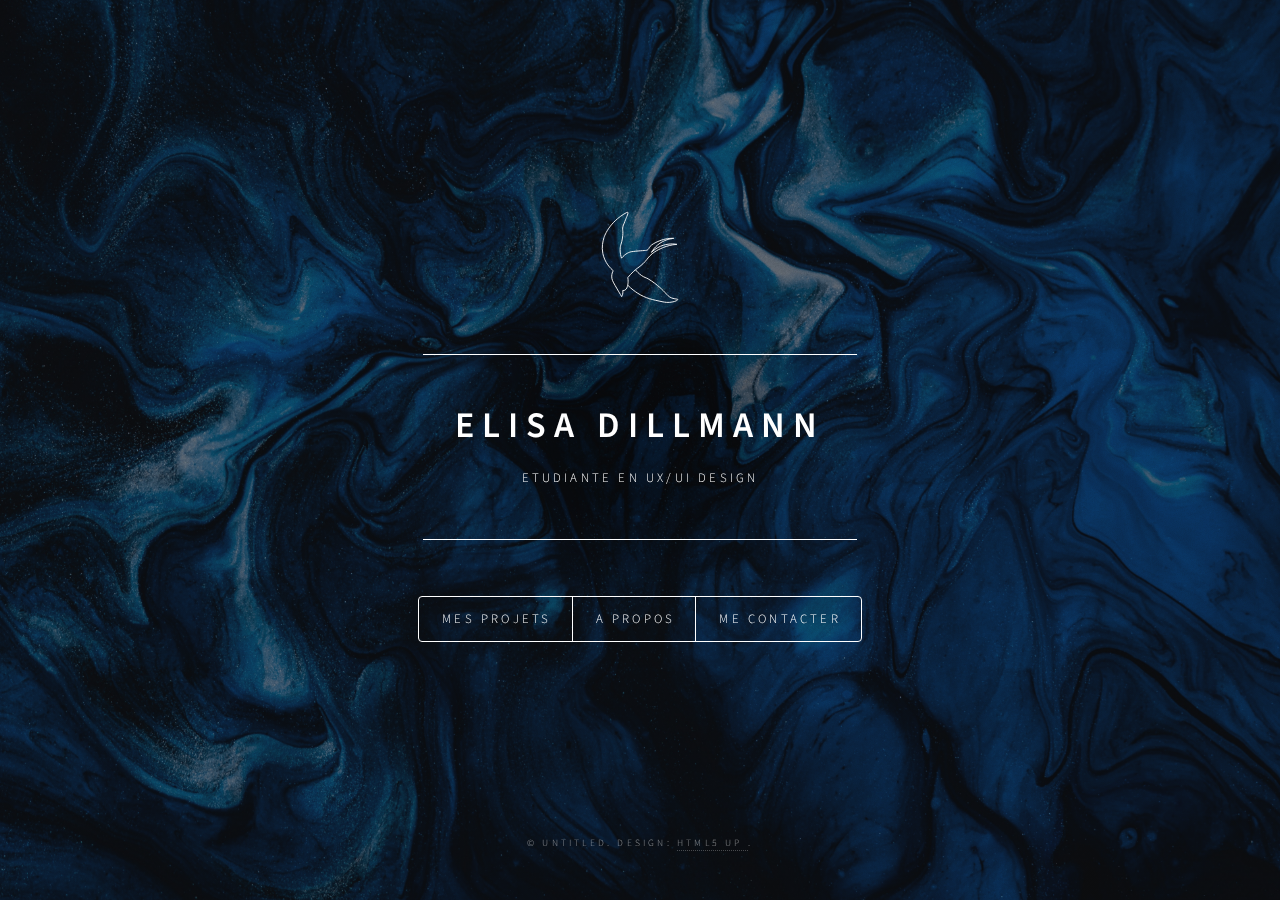
==== commit 09a7c9c1: "Modifications contact et ajout de texte" ====
--- a/index.html
+++ b/index.html
@@ -35,7 +35,7 @@
 								<!-- <li><a href="#intro">Intro</a></li> -->
 								<li><a href="#work">Mes projets</a></li>
 								<li><a href="#about">A propos</a></li>
-								<li><a href="mailto:dillmann.elisa@gmail.com">Me contacter</a></li>
+								<li><a href="#contact">Me contacter</a></li>
 								<!--<li><a href="#elements">Elements</a></li>-->
 							</ul>
 						</nav>
@@ -63,26 +63,41 @@
 								<h3>Institut du contenu </h3>
 								<h5>UX/UI Design</h5>
 								<span class="image main"><img src="images/Projets/IC.png" alt="" /></span>
-								<p>Adipiscing magna sed dolor elit. Praesent eleifend dignissim arcu, at eleifend sapien imperdiet ac. Aliquam erat volutpat.
-								 Praesent urna nisi, fringila lorem et vehicula lacinia quam. Integer sollicitudin mauris nec lorem luctus ultrices.</p>
+								<p>[Stage]
+									<br><br>
+									Réalisation d'une maquette et d'une nouvelle charte graphique pour l'Institut du contenu.
+									<br><br>
+									Outils utilisés : Figma, Photoshop.
+								</p>
 								
 								<h3>Reverse</h3>
 								<h5>UX/UI Design</h5>
 								<span class="image main"><img src="images/Projets/reverse.png" alt="" /></span>
-								<p>Adipiscing magna sed dolor elit. Praesent eleifend dignissim arcu, at eleifend sapien imperdiet ac. Aliquam erat volutpat.
-									Praesent urna nisi, fringila lorem et vehicula lacinia quam. Integer sollicitudin mauris nec lorem luctus ultrices.</p>
+								<p>[Projet de master]
+									<br><br>
+									Réalisation d'une maquette complète et d'une charte graphique pour une webapp, Reverse, une plateforme 
+									de streaming et encyclopédie orientée sur les effets spéciaux.
+									<br><br>
+									Outils utilisés : Figma, Illustrator, Photoshop.
+								</p>
 
 								<h3>Planty Buddy</h3>
 								<h5>UX/UI Design</h5>
 								<span class="image main"><img src="images/Projets/buddyplanty.png" alt="" /></span>
-								<p>Adipiscing magna sed dolor elit. Praesent eleifend dignissim arcu, at eleifend sapien imperdiet ac. Aliquam erat volutpat.
-										Praesent urna nisi, fringila lorem et vehicula lacinia quam. Integer sollicitudin mauris nec lorem luctus ultrices.</p>
+								<p>[Projet master, travail de groupe]
+									<br><br>
+									Il s'agit d'une application permettant de contrôler un pot de fleurs connecté, mais aussi d'un forum d'échange au sujet 
+									des plantes de de leur entretien.
+									<br><br>Outils utilisés : Figma, Illustrator, Photoshop. </p>
 
 								<h3>Unstuck Me</h3>
 								<h5>UI Design</h5>
 								<span class="image main"><img src="images/Projets/Unstuckme.png" alt="" /></span>
-								<p>Adipiscing magna sed dolor elit. Praesent eleifend dignissim arcu, at eleifend sapien imperdiet ac. Aliquam erat volutpat.
-								Praesent urna nisi, fringila lorem et vehicula lacinia quam. Integer sollicitudin mauris nec lorem luctus ultrices.</p>
+								<p>[Projet de master, travail de groupe]
+									<br><br>
+									Création d'un prototype d'application proposant des formations.
+									<br><br>Outils utilisés : Adobe XD, Illustrator, Photoshop.
+								</p>
 	
 
 
@@ -98,13 +113,20 @@
 							 
 							<span id="imgabout">
 
-								<p>Lorem ipsum dolor sit amet, consectetur et adipiscing elit. Praesent eleifend dignissim arcu, 
-									at eleifend sapien imperdiet ac. Aliquam erat volutpat. Praesent urna nisi, fringila lorem et vehicula lacinia quam. 
-									Integer sollicitudin mauris nec lorem luctus ultrices. Aliquam libero et malesuada fames ac ante ipsum primis in faucibus. Cras viverra ligula sit amet ex mollis mattis lorem ipsum dolor sit amet.</p>
-							
+								<p>Bonjour !
+								Je m'appelle Elisa Dillmann, j'ai 24 ans et je suis étudiante en deuxième et dernière année de master "Création et Edition numérique".
+								<br>
+								<br>
+								Passionnée de dessin et curieuse d'apprendre, je cherche toujours à découvrir de nouvelles compétences afin de pouvoir créer librement.
+								<br>
+								<br>
+								N'hésitez pas à me contacter !
+								
+							</p>
+								<img src="images/about.png" width="40%" />
 								</span>
 
-							<img src="images/about.png" width="35%" alt="" />
+						
 								
 
 								
@@ -112,7 +134,8 @@
 
 						<!-- Contact -->
 							<article id="contact">
-								<h2 class="major">Contactez-moi</h2>
+								<h2 class="major">Contactez-moi !</h2>
+								<!--
 								<form method="post" action="mailto:dillmann.elisa@gmail.com" onsubmit="return" >
 									<div class="fields">
 										<div class="field half">
@@ -136,7 +159,7 @@
 								</div>
 								</form>
 							
-								<!--
+								
 								<ul class="icons">
 									<li><a href="#" class="icon brands fa-twitter"><span class="label">Twitter</span></a></li>
 									<li><a href="#" class="icon brands fa-facebook-f"><span class="label">Facebook</span></a></li>
@@ -144,6 +167,10 @@
 									<li><a href="#" class="icon brands fa-github"><span class="label">GitHub</span></a></li>
 								</ul>
 							-->
+							<p><img src="images/mail.png" width="3%">
+						dillmann.elisa@gmail.com</p>
+						<p><img src="images/linkedin.png" width="3%">
+							Elisa Dillmann</p>
 							</article>
 							
 
@@ -384,7 +411,7 @@
 
 				<!-- Footer -->
 					<footer id="footer">
-						<p class="copyright">&copy; Untitled. Design: <a href="https://html5up.net">HTML5 UP</a>.</p>
+						<p class="copyright">&copy; Untitled. Design: <a href="https://html5up.net">HTML5 UP </a>.</p>
 					</footer>
 
 			</div>
--- a/assets/css/main.css
+++ b/assets/css/main.css
@@ -644,7 +644,10 @@
 
 #imgabout {
 	display: flex;
-	align-items: right;
+	align-items: center;
+	margin-left:auto;
+	margin-right:auto;
+
 
 }
 
@@ -1650,7 +1653,7 @@
 		#footer .copyright {
 			letter-spacing: 0.2rem;
 			font-size: 0.6rem;
-			opacity: 0.75;
+			opacity: 0.5;
 			margin-bottom: 0;
 			text-transform: uppercase;
 		}
